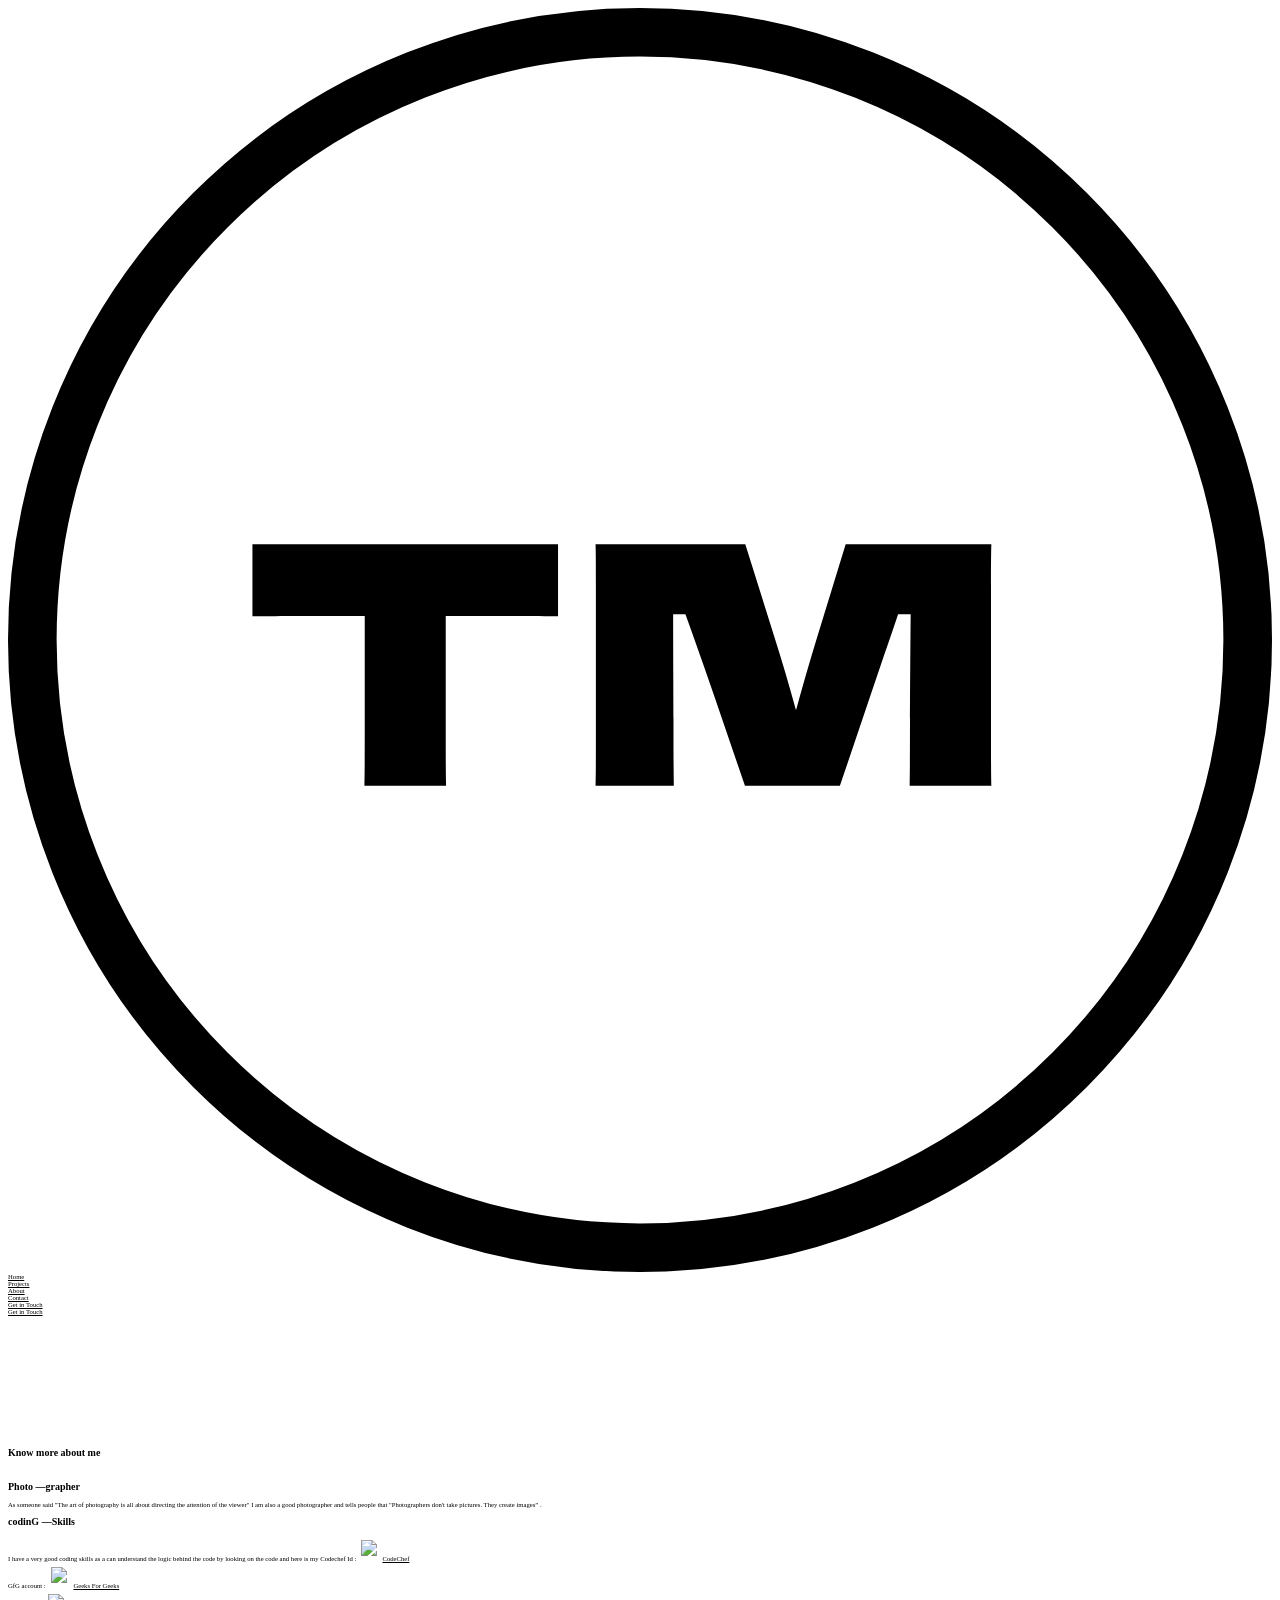
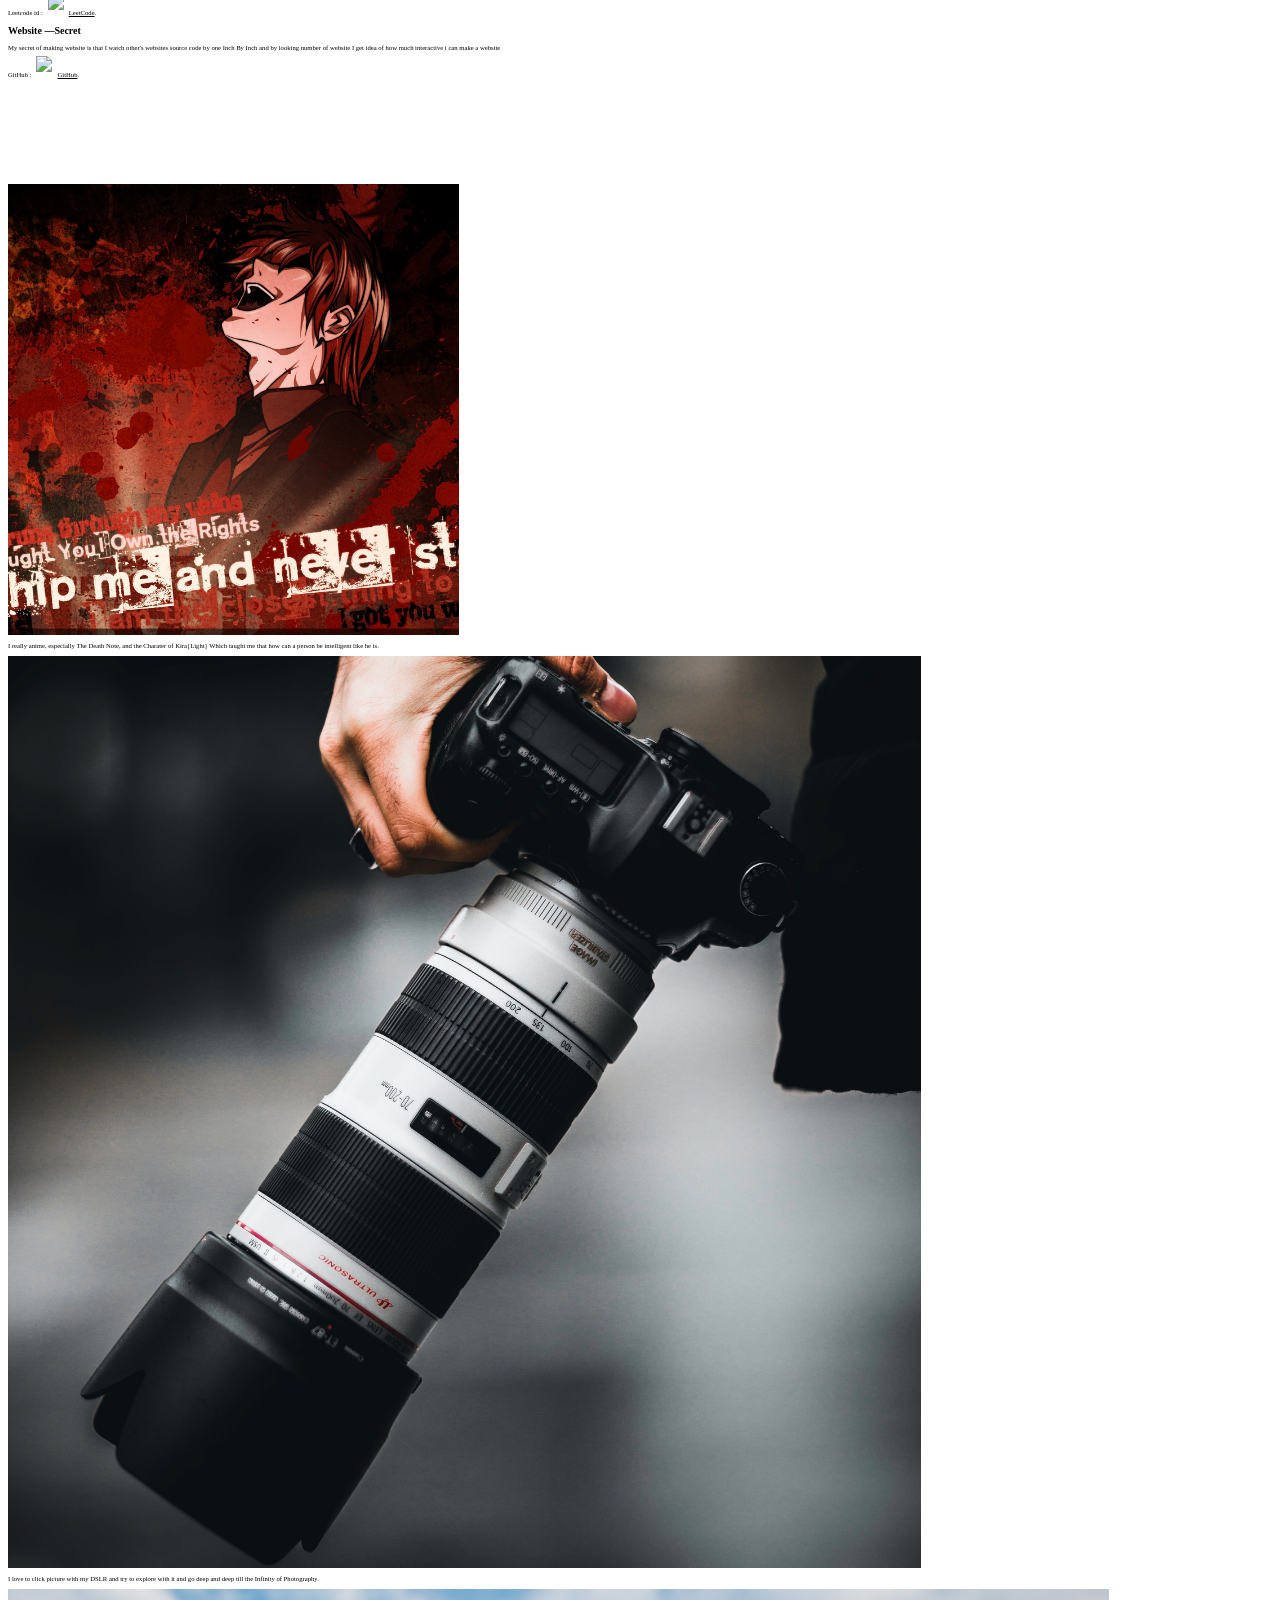
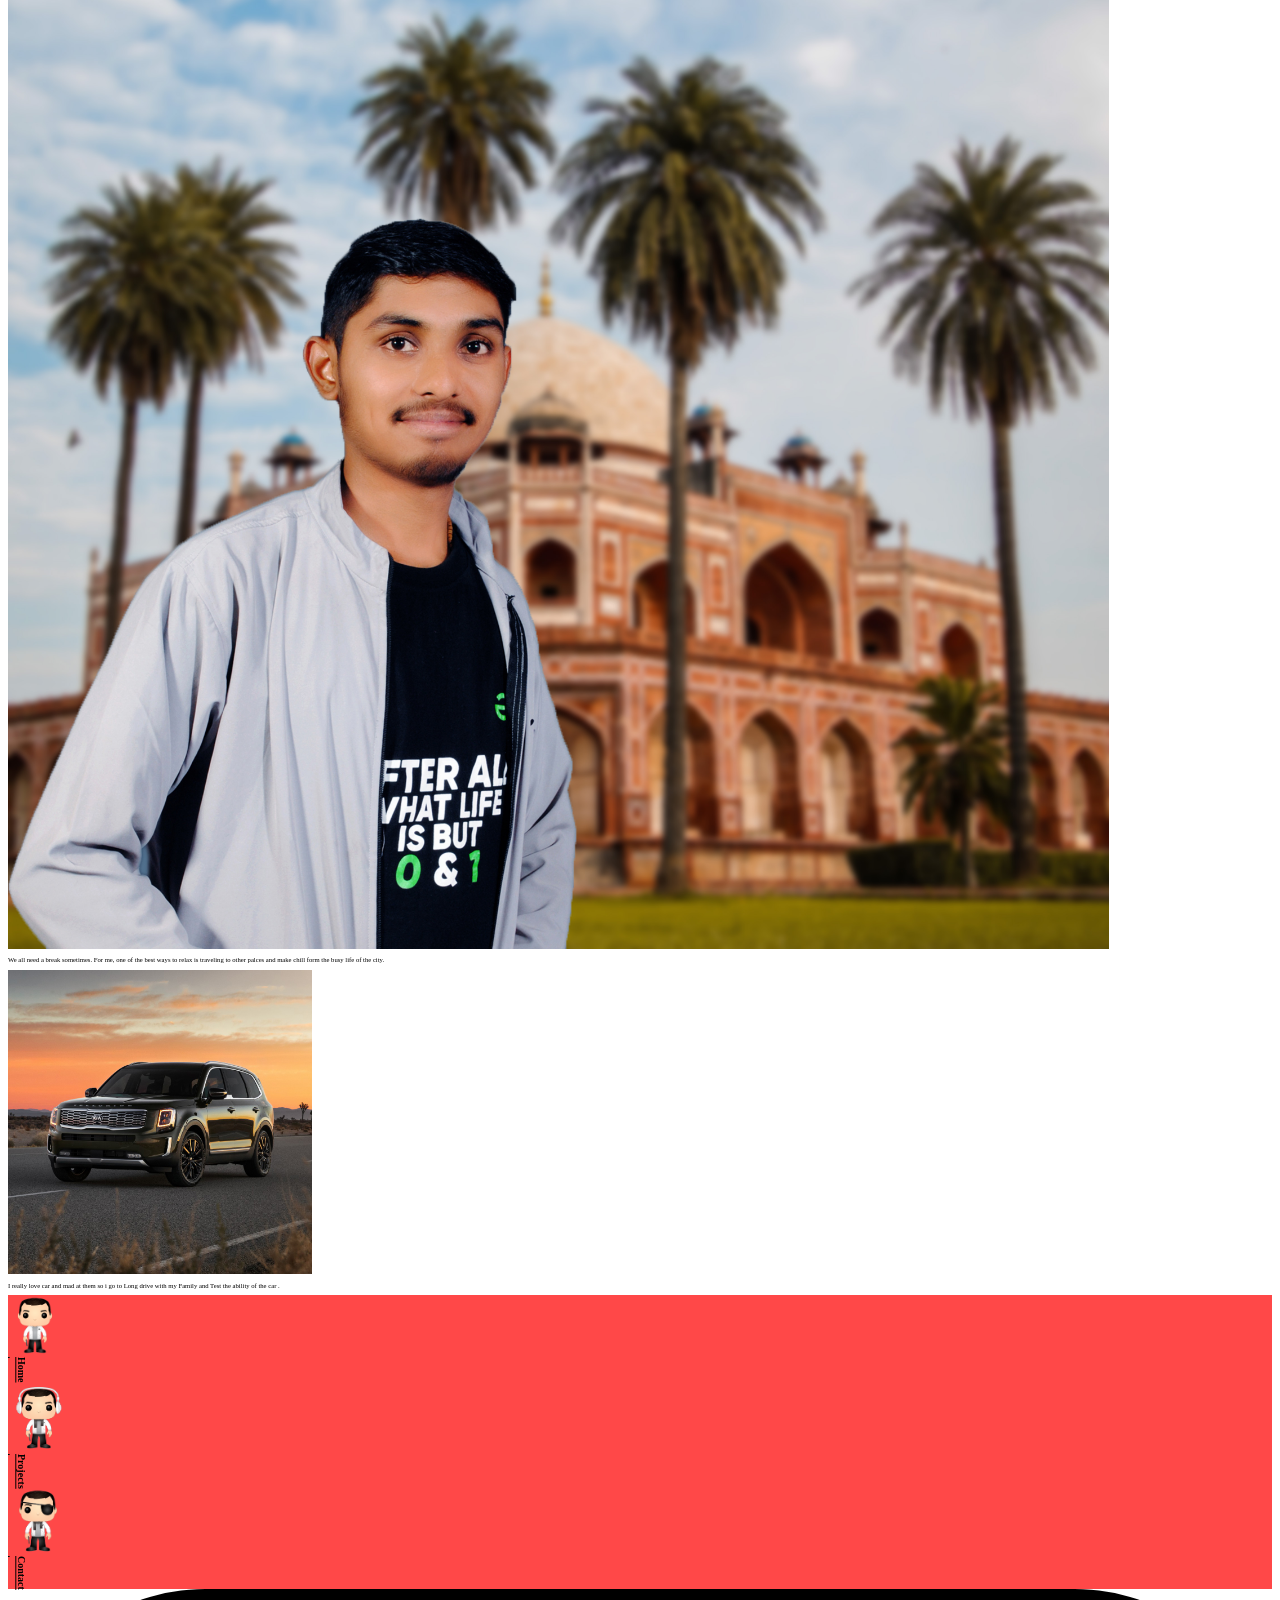
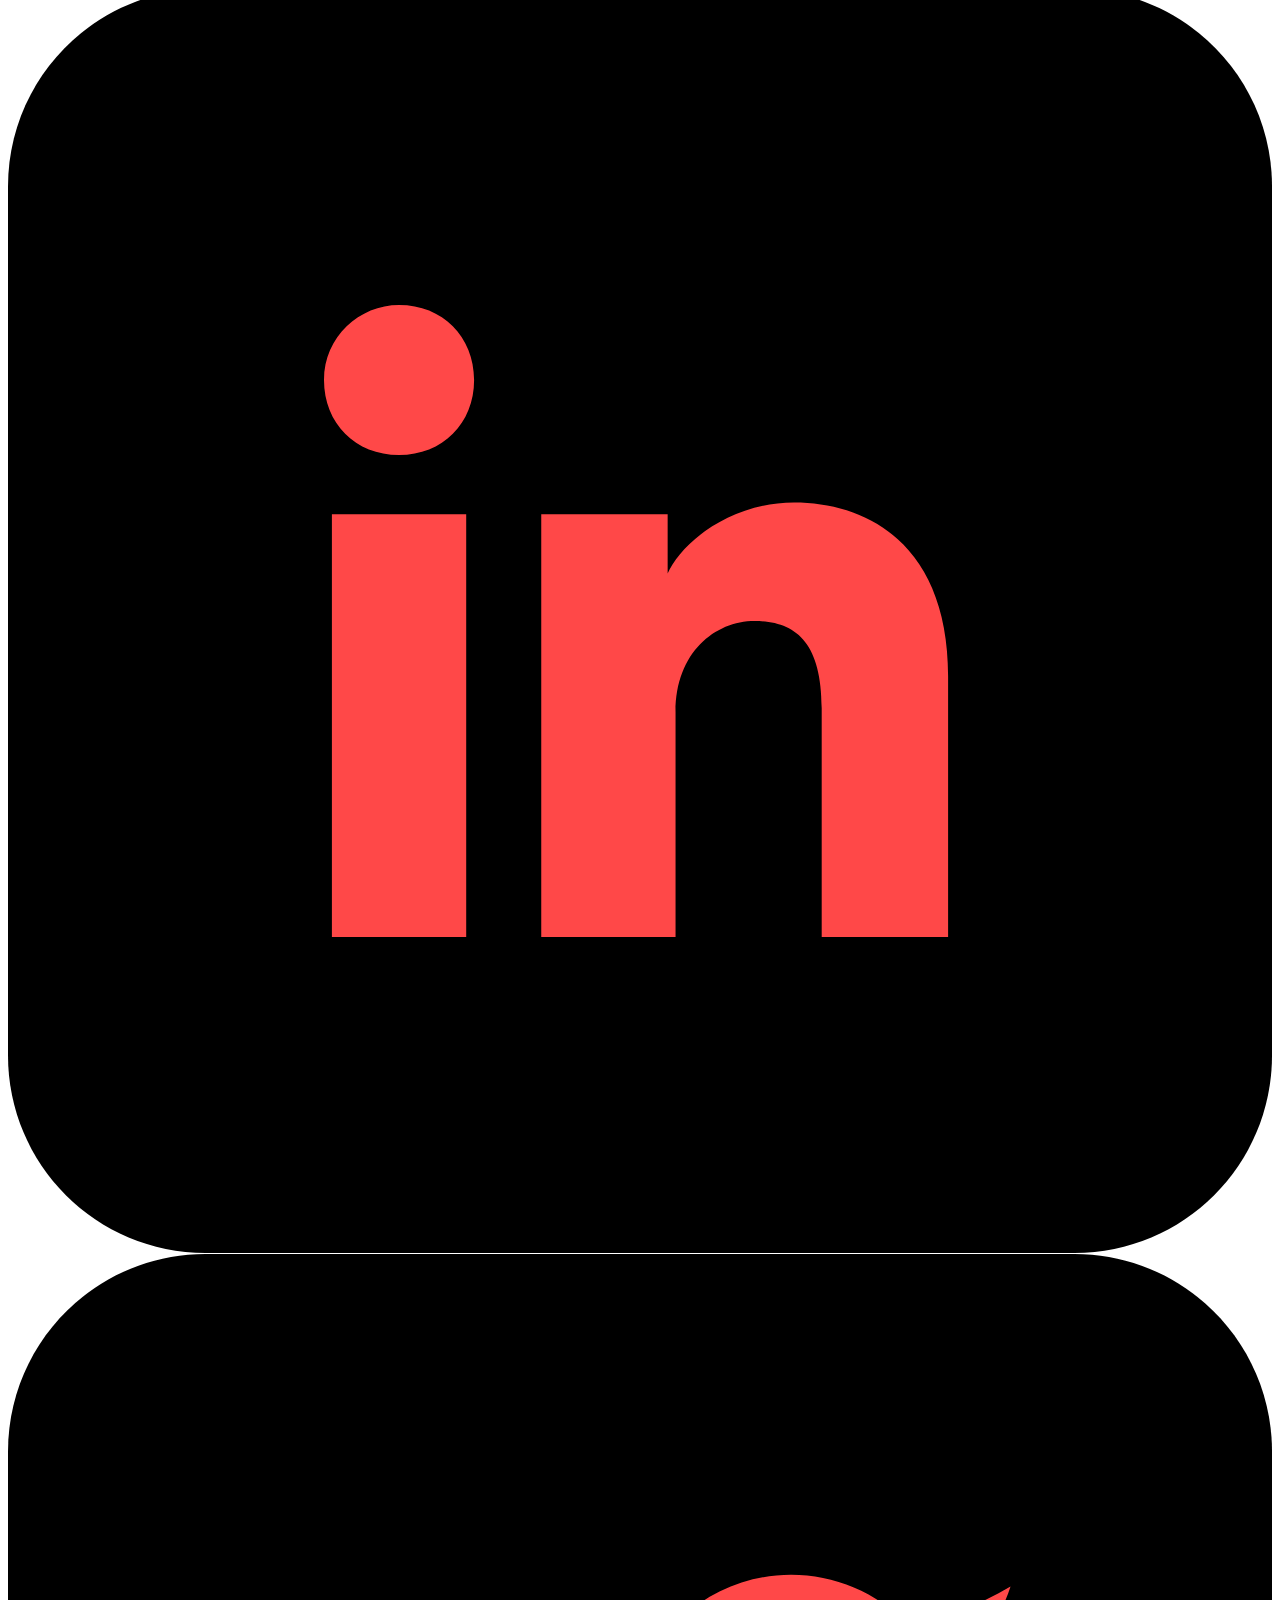
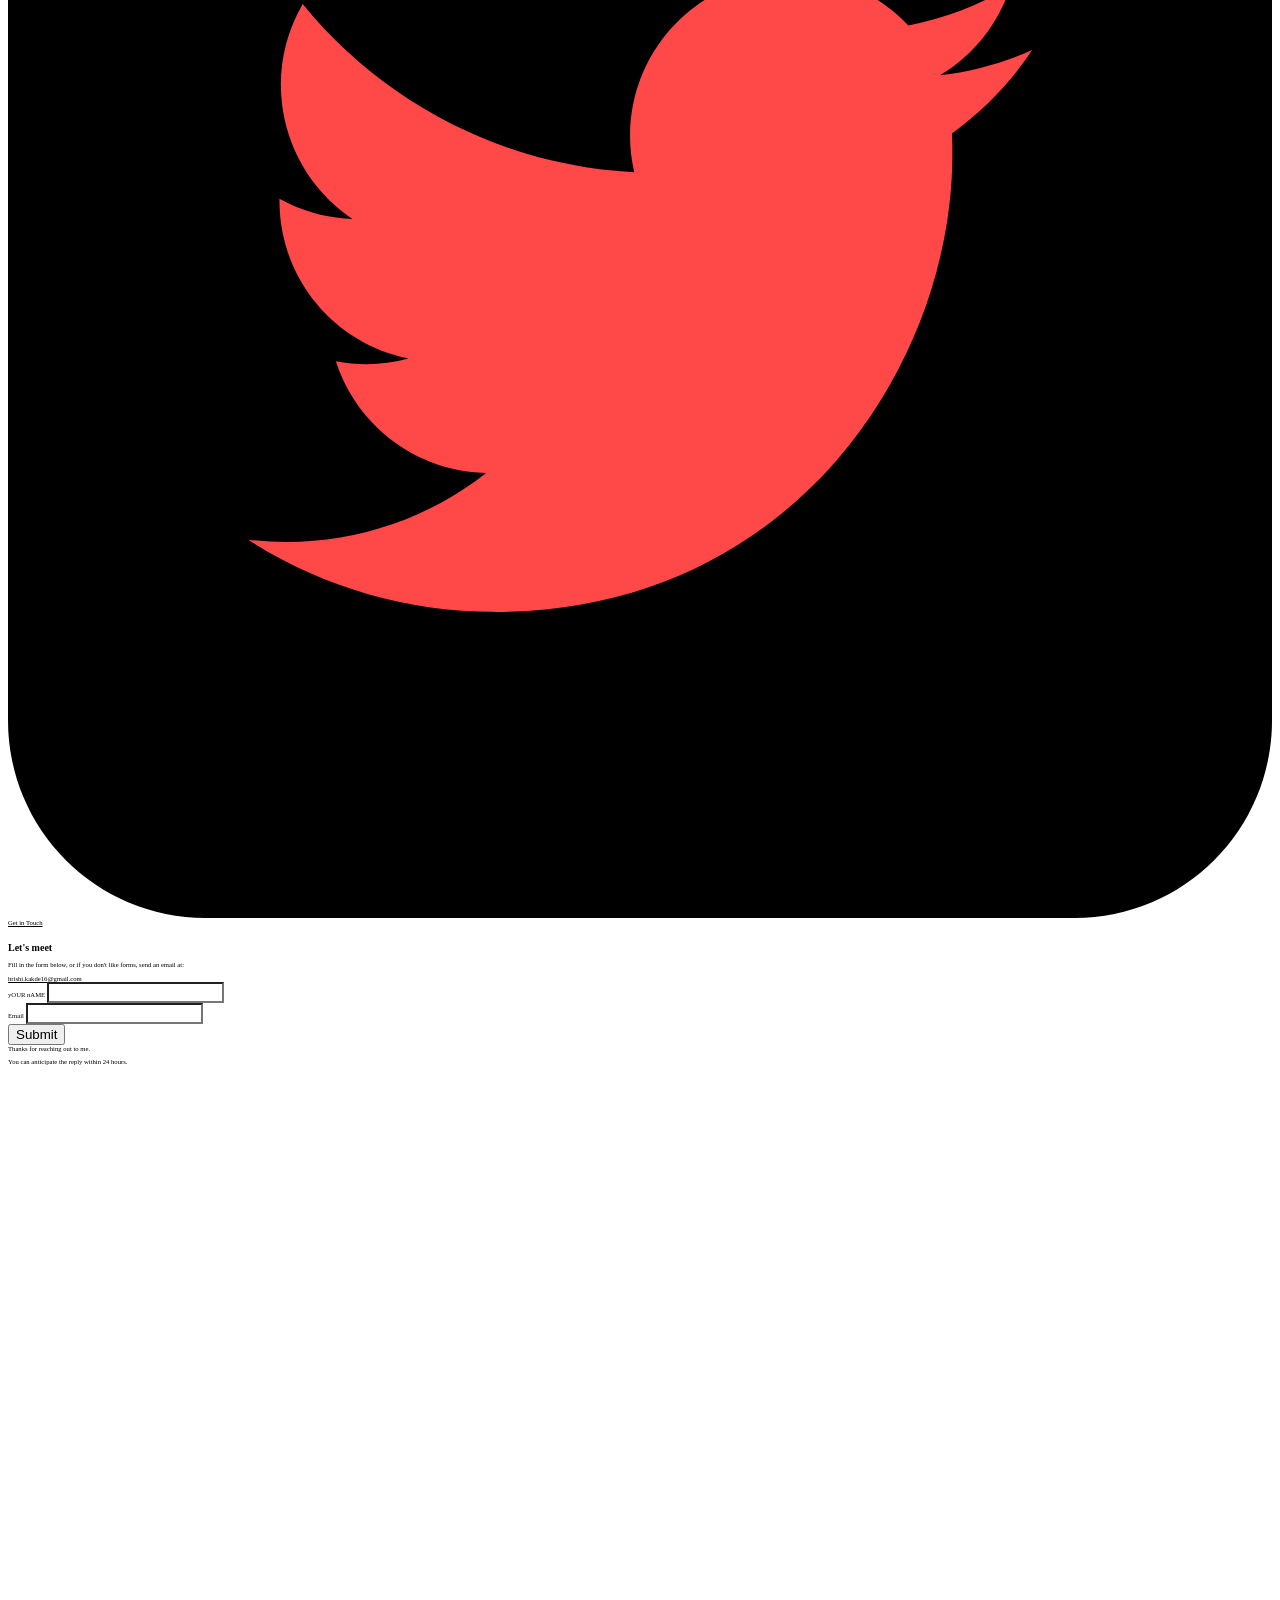
==== about.html @ ee714687 "Add files via upload" ====
<!DOCTYPE html>
<html data-wf-page="631e3ac2b54efcb147389eb3" data-wf-site="62c6f0db8f3bd1cd89369e11" lang="en">
<head>
  <meta charset="utf-8"/>
<title>My humble self | Hrishikesh Kakde
</title>
<meta content="Insight behind the scenes of my approach, mindset and the process." name="description"/>
<meta content="My humble self | Hrishikesh Kakde" property="og:title"/>
<meta content="Insight behind the scenes of my approach, mindset and the process." property="og:description"/>
<meta content="https://uploads-ssl.webflow.com/62c6f0db8f3bd1cd89369e11/636bd0cf13f5913939a2cbcb_OG.jpg" property="og:image"/>
<meta content="My humble self | Hrishikesh Kakde" property="twitter:title"/>
<meta content="Insight behind the scenes of my approach, mindset and the process." property="twitter:description"/>
<meta content="https://uploads-ssl.webflow.com/62c6f0db8f3bd1cd89369e11/636bd0cf13f5913939a2cbcb_OG.jpg" property="twitter:image"/>
<meta property="og:type" content="website"/>
<meta content="summary_large_image" name="twitter:card"/>
<meta content="width=device-width, initial-scale=1" name="viewport"/>
<link href="https://uploads-ssl.webflow.com/62c6f0db8f3bd1cd89369e11/css/mrazek-tomas-new.webflow.1dcb82617.min.css" rel="stylesheet" type="text/css"/>
<script src="https://ajax.googleapis.com/ajax/libs/webfont/1.6.26/webfont.js" type="text/javascript">
</script>
<script type="text/javascript">WebFont.load({  google: {    families: ["Open Sans:300,300italic,400,400italic,600,600italic,700,700italic,800,800italic"]  }});
</script>
<script src="https://use.typekit.net/aqk8sil.js" type="text/javascript">
</script>
<script type="text/javascript">try{Typekit.load();}catch(e){}
</script>
<!--[if lt IE 9]>
<script src="https://cdnjs.cloudflare.com/ajax/libs/html5shiv/3.7.3/html5shiv.min.js" type="text/javascript">
</script>
<![endif]-->
<script type="text/javascript">!function(o,c){var n=c.documentElement,t=" w-mod-";n.className+=t+"js",("ontouchstart"in o||o.DocumentTouch&&c instanceof DocumentTouch)&&(n.className+=t+"touch")}(window,document);
</script>
<link href="https://uploads-ssl.webflow.com/62c6f0db8f3bd1cd89369e11/636bd54dd0fed9264e2b849e_Favicon.png" rel="shortcut icon" type="image/x-icon"/>
<link href="https://uploads-ssl.webflow.com/62c6f0db8f3bd1cd89369e11/636bd56d5fe195a300cabdff_webclip.png" rel="apple-touch-icon"/>
<script async="" src="https://www.googletagmanager.com/gtag/js?id=UA-144588959-1">
</script>
<script type="text/javascript">window.dataLayer = window.dataLayer || [];function gtag(){dataLayer.push(arguments);}gtag('js', new Date());gtag('config', 'UA-144588959-1', {'anonymize_ip': false});
</script>
<!-- Google Tag Manager -->

<script>(function(w,d,s,l,i){w[l]=w[l]||[];w[l].push({'gtm.start':
                                                      new Date().getTime(),event:'gtm.js'});var f=d.getElementsByTagName(s)[0],
    j=d.createElement(s),dl=l!='dataLayer'?'&l='+l:'';j.async=true;j.src=
      'https://www.googletagmanager.com/gtm.js?id='+i+dl;f.parentNode.insertBefore(j,f);
                            })(window,document,'script','dataLayer','GTM-PXVCHPT');
                        </script>
<!-- End Google Tag Manager -->

<!-- Hotjar Tracking Code for Portfolio -->
<script>
  (function(h,o,t,j,a,r){
    h.hj=h.hj||function(){(h.hj.q=h.hj.q||[]).push(arguments)};
    h._hjSettings={hjid:3240322,hjsv:6};
    a=o.getElementsByTagName('head')[0];
    r=o.createElement('script');r.async=1;
    r.src=t+h._hjSettings.hjid+j+h._hjSettings.hjsv;
    a.appendChild(r);
  })(window,document,'https://static.hotjar.com/c/hotjar-','.js?sv=');
</script>

<style>
  .mobile-reveal_row{
    opacity: 0;
  }
  .mobile-reveal_row.active{
    display:block;
    opacity: 1;
  }
</style>

<style>
  body .transition {display: block}
  .w-editor .transition {display: none;}
  .no-scroll-transition {overflow: hidden; position: relative;}
</style>

<style>
  /************ Nice Select CSS ************/
  :root {
    /* ----------- Colors ----------- */
    --list-bg-color: #ffffff;
    --list-text-color: #000; /* Use "inherit" to take on parent text color */
    --list-text-color-hover: inherit; /* Add your hex code here for the hover text color on the list option/item */
    --current-field-text-color: inherit; /* Add hex code for selected option text color in the field itself */
    --select-field-arrow-color: #fff; /* This is the select field arrow color */
    --border-color-active: #e6e6e6; /* Active State */
    --border-color-hover: #e6e6e6; /* Select Field could be the same as your form field border color */
    --list-item-bg-color: #e6e6e6; /* Select Field Hover/Focus State */

    /* ----------- Spacing ----------- */
    --list-padding-top-bottom: 0; /* This is the top and bottom padding for the dropdown list */
    --list-max-height: auto; /* You can set this to "Auto" as well */
    --list-item-padding-left: 1.6rem; 
    --list-item-padding-right: 1.6rem;
    --list-item-min-height: 4.4rem; /* This is the height of each list item in the dropdown */
    --list-item-line-height: 4.4rem; /* This is the height of each list item in the dropdown */
    /* ^^^  Make sure both "line-height" and "min-height" are the same! ^^^  */
  }
  /************ END OF CUSTOM VALUES ************/

  select.select {
    display: block !important;
    position: absolute;
    opacity: 0;
    pointer-events: none;
  }

  .nice-select {
    line-height: 1.2;
    line-height: inherit;
    font-size: 16px !important;
    display: flex;
    align-items: center;
    font-weight: inherit;
    background-color: inherit;
    color: #FFF;
    transition: border-color 300ms cubic-bezier(.455, .03, .515, .955), color 300ms cubic-bezier(.455, .03, .515, .955);
  }


  .nice-select:hover {
    border-color:#999999;
  }


  .nice-select:active, .nice-select.open, .nice-select:focus {
    border-color: #999999;
  }


  .nice-select:after {
    content: '';
    background-image: url("https://uploads-ssl.webflow.com/62c6f0db8f3bd1cd89369e11/6371217ab73c8d25eb786111_arrow-select.svg");
    background-size: cover;
    display: block;
    height: 1.6rem;
    width: 1.6rem;
    pointer-events: none;
    position: absolute;
    right: 1em;
    -webkit-transform-origin: 50% 50%;
    -ms-transform-origin: 50% 50%;
    transform-origin: 50% 50%;
    -webkit-transition: all 0.15s ease-in-out;
    transition: all 0.15s ease-in-out;
  }


  .nice-select.open:after {
    -webkit-transform: rotate(-180deg);
    -ms-transform: rotate(-180deg);
    transform: rotate(-180deg); 
  }


  .nice-select.open .list {
    opacity: 1;
    pointer-events: auto;
    -webkit-transform: scale(1) translateY(0);
    -ms-transform: scale(1) translateY(0);
    transform: scale(1) translateY(0); 
  }


  .nice-select.disabled {
    border-color: #ededed;
    color: #999;
    pointer-events: none; 
  }


  .nice-select.disabled:after {
    border-color: #cccccc; 
  }


  .nice-select.wide {
    width: 100%; 
  }


  .nice-select.wide .list {
    left: 0 !important;
    right: 0 !important; 
  }


  .nice-select.right {
    float: right; 
  }


  .nice-select.right .list {
    left: auto;
    right: 0; 
  }


  .nice-select.small {
    font-size: 18px;
    height: 4.8rem;
    line-height: 34px; 
  }


  .nice-select.small:after {
    height: 4px;
    width: 4px; 
  }


  .nice-select.small .option {
    line-height: 34px;
    min-height: 34px; 
  }


  .nice-select .list {
    background-color: var(--list-bg-color);
    color: var(--list-text-color);
    border-radius: 5px;
    box-shadow: 0 7px 20px 0px rgba(68, 68, 68, 0.11);
    border-color: 3px solid #ededed;
    box-sizing: border-box;
    margin-top: 4px;
    opacity: 0;
    overflow: hidden;
    padding: var(--list-padding-top-bottom) 0px;
    pointer-events: none;
    position: absolute;
    top: 100%;
    left: 0;
    overflow-y: scroll;
    overflow-x: hidden;
    max-height: var(--list-max-height);
    -webkit-transform-origin: 50% 0;
    -ms-transform-origin: 50% 0;
    transform-origin: 50% 0;
    -webkit-transform: scale(0.75) translateY(-21px);
    -ms-transform: scale(0.75) translateY(-21px);
    transform: scale(0.75) translateY(-21px);
    -webkit-transition: all 0.2s cubic-bezier(0.5, 0, 0, 1.25), opacity 0.15s ease-out;
    transition: all 0.2s cubic-bezier(0.5, 0, 0, 1.25), opacity 0.15s ease-out;
    z-index: 9; 
    width:100%;
  }


  .nice-select .list:hover .option:not(:hover) {
    background-color: transparent !important; 
  }


  .nice-select .option {
    cursor: pointer;
    font-weight: 400;
    line-height: var(--list-item-line-height);
    letter-spacing: 0.1em;
    list-style: none;
    font-size: 1.4rem;
    background-image:none;
    min-height: var(--list-item-min-height);
    outline: none;
    padding-left: var(--list-item-padding-left);
    padding-right: var(--list-item-padding-right);
    text-align: left;
    -webkit-transition: all 0.2s;
    transition: all 0.2s;
  }

  .nice-select .option:first-child {
    display: none;
  }

  .nice-select .option:last-child {
    margin-bottom: 0;
  }

  span.current {
    color: var(--current-field-text-color);
  }

  .nice-select .option:hover, .nice-select .option.focus, .nice-select .option.selected.focus {
    background-color: var(--list-item-bg-color);
    color:#000000;
  }

  .nice-select .option:hover {
    color: var(--list-text-color-hover);
  }

  .nice-select .option.disabled {
    background-color: transparent;
    color: #999;
    cursor: default; 
  }

  .no-csspointerevents .nice-select .list {
    display: none; 
  }

  .no-csspointerevents .nice-select.open .list {
    display: block; 
  }

  @media screen and (max-width: 991px) and (min-width: 768px) {
    .nice-select {
      font-size: 2rem;
    }
  }

  @media screen and (max-width: 767px) {
    .nice-select {
      font-size: 1.8rem;
      height: 4.8rem;
    }
  }  
</style></head><body data-w-id="6272da63a5a2b7d5fb6cedb4" class="red"><div class="embed w-embed"><style>

  body.color-white{
    color: #e7e7e7 !important;
  }

  /* Base */
  html{
    font-size: 0.521vw;
  }
  @media only screen and (min-width: 1680px){
    html{
      font-size: 9px;
    }
  }
  @media only screen and (min-width: 992px){
    body{
      background-size: 20rem;
      background-repeat: repeat;
      background-image: url("https://uploads-ssl.webflow.com/62c6f0db8f3bd1cd89369e11/63692dc4d63c3c7a0e928e04_pattern-new.png");
      background-blend-mode: overlay;
    }
    body.red{
      background-blend-mode: normal;
    }
  }
  @media only screen and (max-width: 991px){
    html{
      font-size: 1.5vw;
    }
    body{
      background-repeat: no-repeat;
    }
  }
  @media only screen and (max-width: 767px){
    html{
      font-size: 2vw;
    }
  }
  @media only screen and (max-width: 490px){
    html{
      font-size: 2.667vw;
    }
  }

  /* Font Smoothing */
  body {
    -moz-osx-font-smoothing: grayscale;
    -webkit-font-smoothing: antialiased;
  }

  strong{
    font-weight: 900;
  }

  /* Links */
  /* Color Inherit */
  a,
  .w-nav-link,
  .w-dropdown-btn, 
  .w-dropdown-toggle, 
  .w-dropdown-link,
  .w-nav-brand,
  .w-tab-link,
  .project_link-label{
    color:inherit;
  }

  /* Background Color Inherit */
  .features_icon-line,
  .text-link_line,
  .footer_card-label-dash,
  .about_item-arrow-line{
    background-color: currentColor;
  }


  @media only screen and (min-width: 992px){
    a:hover .link-image{
      transform:scale(1.05);
    }
    a:hover .text-link_line{
      transform:scale3d(1, 1, 1);
    }
    a:hover .card-link_icon {
      transform: translate(0.4rem, -0.4rem);
    }
  }

  /* Nav */
  .navbar_btn:hover{
    background-color: black !important;
  }
  .nav-link_line{
    opacity:0;
  }
  .nav-link:hover .nav-link_line,
  .nav-link.w--current .nav-link_line{
    color: #FFFFFF !important;
    opacity: 1;
  }
  .nav_ham-line{
    background-color: currentColor;
  }
  .nav-link_line.hidden{
    opacity:0 !important;
  }
  .nav-link:hover{
    color: #FF4848 !important;
  }
  .nav-link:hover .nav-link_line{
    background: linear-gradient(270.05deg, rgba(255, 72, 72, 0) 0.04%, #FF4848 47.65%, rgba(255, 72, 72, 0) 101.62%);
  }
  .nav-link:active .nav-link_line{
    width: 300vw;
  }

  /* Buttons */
  .tm_dot-box{
    pointer-events:none;
  }
  .tm_dot-box.solid .tm_dot{
    background-color: currentColor;
  }
  .tm_dot-box.stroke .tm_dot{
    border: 2px solid currentColor;
    opacity: 1;
    width: 100%;
    height: 100%;
  }
  /* Projects Link */
  .project_link:hover{
    color:#FF4848;
  }

  /* --- Inputs --- */
  .input {
    -webkit-appearance: none;
  }

  input:-webkit-autofill,
  input:-webkit-autofill:hover,
  input:-webkit-autofill:focus,
  input:-webkit-autofill:active{
  }

  input:-webkit-autofill:hover,
  input:-webkit-autofill:focus,
  input:-webkit-autofill:active{
  }

  /* Footer */
  .footer_card:hover .footer_card-avatar{
    transform: translateX(5rem) !important;
  }

  @media only screen and (min-width: 992px){
    .footer_card-label-text{
      writing-mode: vertical-rl;
    }
  }

  /* Red Version */
  .red .nav-link:hover {
    color: white !important;
  }
  .red .nav-link:hover .nav-link_line,
  .red .nav-link.w--current .nav-link_line{
    background: linear-gradient(270.05deg, rgba(0, 0, 0, 0) 0.04%, #000000 47.65%, rgba(0, 0, 0, 0) 101.62%);
  }
  .red .footer_card,
  .red .footer_card-content{
    background-color: #FF4848;
  }
  .red .footer_card-bg_2{
    opacity: 0.35;
  }
  .red .social-logo{
    fill: #FF4848;
  }
  .red .social-link:hover{
    color: #000 !important;
  }


  /* --- Rich text --- */
  .w-richtext>:first-child {
    margin-top: 0;
  }

  .w-richtext>:last-child, 
  .w-richtext ol li:last-child, 
  .w-richtext ul li:last-child {
    margin-bottom: 0;
  }

  .w-richtext ul li::marker,
  .w-richtext ol li::marker{
    font-size: 1em;
  }

  /* Reveal */
  .hero-content_back-button:hover .hero-content_back-button_arrow-box{
    transform: translateX(-100%);
  }
  @media only screen and (max-width:991px){
    .mobile-reveal .hero-content_reveal-back{
      display: block;
    }
    .mobile-reveal .h5{
      display:none;
    }
    .mobile-reveal .features_h{
      transition-delay: 350ms;
      opacity: 0;
      transform: translate3d(0px, 4rem, 0px);
    }
    .mobile-reveal .mobile-reveal_row.active .features_h{
      opacity: 1;
      transform: translate3d(0px, 0rem, 0px);
    }
    .mobile-reveal .hero-content_reveal{
      display: flex;
    }
  }

  /* Footer */
  .social-link:hover .social-link_embed{
    color: #ff4848 !important;
  }

  /* --- No actions ---  */
  .no-actions{
    pointer-events:none;
    user-select:none;
  }


  /* --- No ScrollBar --- */
  .no-scrollbar::-webkit-scrollbar{ 
    display: none; 
  }

  /* --- Inherit --- */
  .inherit{
    color:inherit;
  }
  .hri{
    color: black;
  }
  .hri:hover {
     background-color: white;
  }
  .img_of_chef{
    border-radius: 4px;
    padding: 5px;
    width: 50px;
  }


</style>
</div>
<div class="embed w-embed w-iframe">
  <!-- Google Tag Manager (noscript) -->

<noscript>
  <iframe src="https://www.googletagmanager.com/ns.html?id=GTM-PXVCHPT"
height="0" width="0" style="display:none;visibility:hidden">
</iframe>
</noscript>

<!-- End Google Tag Manager (noscript) -->
</div>
<div class="transition">
  <div data-w-id="dcbf6b67-d1cd-caa0-f8cb-c77fe5d07b5d" class="transition-trigger">
</div>
<div class="transition-box">
  <div class="transition-line _1">
</div>
<div class="transition-line _2">
</div>
<div class="transition-line _3">
</div>
</div>
</div>
<div class="nav">
  <a href="index.html" class="nav_brand w-inline-block">
  <div class="w-embed">
  <svg width="100%" height="100%" viewBox="0 0 52 52" fill="none" xmlns="http://www.w3.org/2000/svg">

<rect x="1" y="1" width="50" height="50" rx="25" stroke="currentColor" stroke-width="2"/>

<path d="M14.676 29.76C14.676 30.698 14.676 31.384 14.662 32H18.022C18.008 31.37 18.008 30.684 18.008 29.76V25.014H20.22C20.78 25.014 21.788 25.014 22.628 25.028V22.06H10.056V25.028C10.896 25.014 13.164 25.014 13.724 25.014H14.676V29.76ZM24.1715 32H27.3915C27.3775 30.88 27.3775 30.25 27.3775 29.27C27.3775 28.346 27.3635 26.414 27.3635 24.944H27.8675C28.2315 25.952 28.6515 27.128 29.0435 28.276L30.3175 32H34.2235L35.4555 28.36C35.8475 27.198 36.2675 25.98 36.6175 24.944H37.1355C37.1215 26.568 37.1075 28.612 37.1075 29.27C37.1075 30.39 37.1075 30.894 37.0935 32H40.4535C40.4395 31.384 40.4395 30.754 40.4395 29.872V23.81C40.4395 23.11 40.4395 22.578 40.4535 22.06H34.4615L33.2715 25.938C32.9775 26.89 32.6835 27.926 32.4175 28.892C32.1515 27.912 31.8435 26.862 31.5355 25.896L30.3315 22.06H24.1715C24.1855 22.564 24.1855 23.082 24.1855 23.768V29.844C24.1855 30.754 24.1855 31.384 24.1715 32Z" fill="currentColor"/>

</svg>
</div>
</a>
<div class="nav_menu">
  <div class="nav_links">
  <a href="index.html" class="nav-link w-inline-block">
  <div class="nav-link_label">Home
</div>
<div class="nav-link_line">
</div>
</a>
<a href="project.html" class="nav-link w-inline-block">
  <div class="nav-link_label">Projects
</div>
<div class="nav-link_line">
</div>
</a>
<a href="about.html" aria-current="page" class="nav-link w-inline-block w--current">
  <div class="nav-link_label">About
</div>
<div class="nav-link_line">
</div>
</a>
<a href="contact.html" class="nav-link w-inline-block">
  <div class="nav-link_label">Contact
</div>
<div class="nav-link_line">
</div>
</a>
</div>
<div class="responsive-socals">
  <a data-w-id="86d92fa4-16fd-308b-ef2e-c2a30a2dcb49" href="#" class="button menu-open w-button">Get in Touch
</a>
</div>
</div>
<div class="nav_social">
  <a data-w-id="428c2ed3-d171-1802-287c-84b2ea573400" href="#" class="button navbar_btn w-button">Get in Touch
</a>
<div class="nav_ham">
  <div data-w-id="4170c2c4-9fb8-02b8-144d-f5033f5c60df" class="nav_ham-box">
  <div class="nav_ham-line _1">
</div>
<div class="nav_ham-line _2">
</div>
<div class="nav_ham-line _3">
</div>
</div>
</div>
</div>
<div class="nav_transition">
  <div class="nav_transition-line _1">
</div>
<div class="nav_transition-line _2">
</div>
<div class="nav_transition-line _3">
</div>
</div>
</div>
<div class="embed w-embed">
  <style>
  .about_item-wrap h2 br{
    display:none;
  }
  .about_item-wrap h2{
    word-break: break-all;
  }

</style>
</div>
<section data-w-id="c0306510-0a63-007b-db14-3129e20a4a87" class="section about-hero">
  <div data-w-id="6a809cc7-ffc8-ad7d-4aea-8a541845a802" class="about_wrap">
  <div class="container about-hero">
  <div class="about_hero">
  <div class="about_hero-visual">
  <img src="hsk2.png" loading="eager" style="-webkit-transform:translate3d(null, 10rem, 0) scale3d(1, 1, 1) rotateX(0) rotateY(0) rotateZ(0) skew(0, 0);-moz-transform:translate3d(null, 10rem, 0) scale3d(1, 1, 1) rotateX(0) rotateY(0) rotateZ(0) skew(0, 0);-ms-transform:translate3d(null, 10rem, 0) scale3d(1, 1, 1) rotateX(0) rotateY(0) rotateZ(0) skew(0, 0);transform:translate3d(null, 10rem, 0) scale3d(1, 1, 1) rotateX(0) rotateY(0) rotateZ(0) skew(0, 0);opacity:0" data-w-id="bdef0419-e265-31c5-409b-633271aaf84a" sizes="(max-width: 479px) 100vw, (max-width: 767px) 90vw, (max-width: 991px) 86vw, 29vw" srcset="hsk2.png 500w, hsk2.png 800w, hsk2.png 1000w" alt="" class="about_hero-avatar"/>
</div>
<div class="about_hero-content">
  <h1 class="h2 about_hero-h">
  <span class="about_h-span_1">Know more 
</span>
<span class="about_h-span_2">about me
</span>
</h1>
<p data-w-id="225afac0-9fab-d2c2-eddd-bb22d3cfc9cb" style="opacity:0">Know about me, here’s a peek behind the scenes at my approach, mindset and process.
</p>
</div>
</div>
</div>
</div>
</section>
<section data-w-id="2bac2535-26e1-bec5-ecb2-1e4acea72cfa" class="section about_item">
  <div class="container">
  <div class="about_item-wrap">
  <h2 class="h1 about_item-h _1">Photo
  <span class="about_h-span_1">—grapher
</span>
</h2>
<div class="about_item-content">
  <div class="about_item-arrow">
  <div class="about_item-arrow-line horizontal">
</div>
<div class="about_item-arrow-line vertical _1">
</div>
<div class="about_item-arrow-line vertical _2">
</div>
</div>
<p class="about_item-p">As someone said "The art of photography is all about directing the attention of the viewer" I am also a good photographer and tells people that "Photographers don't take pictures. They create images” .
</p>
</div>
</div>
</div>
</section>
<section class="section about_item">
  <div class="container">
  <div class="about_item-wrap">
  <h2 class="h1 about_item-h _2">codinG
  <span>—Skills
</span>
<br/>
</h2>
<div class="about_item-content _2">
  <div class="about_item-arrow">
  <div class="about_item-arrow-line horizontal">
</div>
<div class="about_item-arrow-line vertical _1">
</div>
<div class="about_item-arrow-line vertical _2">
</div>
</div>
<p class="about_item-p">I have a very good coding skills as a can understand the logic behind the code by looking on the code and here is my Codechef Id :<img src="https://static-00.iconduck.com/assets.00/codechef-icon-380x512-r1v87w22.png" class="img_of_chef"><a href="https://www.codechef.com/users/h16_rishi" class="hri">CodeChef</a>  <br> GfG account :<img src="https://upload.wikimedia.org/wikipedia/commons/thumb/4/43/GeeksforGeeks.svg/2560px-GeeksforGeeks.svg.png" class="img_of_chef"> <a href="https://auth.geeksforgeeks.org/user/hrishikakde16" class="hri">Geeks For Geeks</a> <br> Leetcode id :<img src="https://cdn.iconscout.com/icon/free/png-256/leetcode-3521542-2944960.png" class="img_of_chef"><a href="https://leetcode.com/Hrishi16/" class="hri">LeetCode</a>.
</p>
</div>
</div>
</div>
</section>
<section class="section about_item">
  <div class="container right">
  <div class="about_item-wrap _3">
  <h2 class="h1 about_item-h _3">Website
  <span class="about_h-span_2">—Secret
</span>
</h2>
<div class="about_item-content _2">
  <div class="about_item-arrow">
  <div class="about_item-arrow-line horizontal">
</div>
<div class="about_item-arrow-line vertical _1">
</div>
<div class="about_item-arrow-line vertical _2">
</div>
</div>
<p class="about_item-p">My secret of making website is that I watch other's websites source code by one Inch By Inch and by looking number of website I get idea of how much interactive i can make a website <br> GitHub :<img src="https://upload.wikimedia.org/wikipedia/commons/9/91/Octicons-mark-github.svg" class="img_of_chef"><a href="https://github.com/Hrishiycce" class="hri">GitHub</a>.
</p>
</div>
</div>
</div>
</section>
<section class="section">
  <div class="container left">
  <div data-w-id="0da5a1d8-3129-8635-370c-721719db3c56" class="about_person-wrap">
  <div class="about_person-header">
  <div class="about_person-head-box">
  <img src="https://uploads-ssl.webflow.com/62c6f0db8f3bd1cd89369e11/63680d01c4f0de97d3814d15_face-about.webp" loading="lazy" style="-webkit-transform:translate3d(0, 8rem, 0) scale3d(1, 1, 1) rotateX(0) rotateY(0) rotateZ(0) skew(0, 0);-moz-transform:translate3d(0, 8rem, 0) scale3d(1, 1, 1) rotateX(0) rotateY(0) rotateZ(0) skew(0, 0);-ms-transform:translate3d(0, 8rem, 0) scale3d(1, 1, 1) rotateX(0) rotateY(0) rotateZ(0) skew(0, 0);transform:translate3d(0, 8rem, 0) scale3d(1, 1, 1) rotateX(0) rotateY(0) rotateZ(0) skew(0, 0);opacity:0" srcset="hsk4.png 500w, hsk4.png 800w, hsk4.png 800w" sizes="(max-width: 479px) 32vw, (max-width: 767px) 19vw, (max-width: 991px) 40vw, 23vw" alt="" class="about_person-head"/>
<img src="https://uploads-ssl.webflow.com/62c6f0db8f3bd1cd89369e11/631e417ca6a75c60b6e798c2_funko-head_shadow.webp" loading="lazy" style="-webkit-transform:translate3d(0, 0, 0) scale3d(0.5, 0.5, 1) rotateX(0) rotateY(0) rotateZ(0) skew(0, 0);-moz-transform:translate3d(0, 0, 0) scale3d(0.5, 0.5, 1) rotateX(0) rotateY(0) rotateZ(0) skew(0, 0);-ms-transform:translate3d(0, 0, 0) scale3d(0.5, 0.5, 1) rotateX(0) rotateY(0) rotateZ(0) skew(0, 0);transform:translate3d(0, 0, 0) scale3d(0.5, 0.5, 1) rotateX(0) rotateY(0) rotateZ(0) skew(0, 0)" srcset="https://uploads-ssl.webflow.com/62c6f0db8f3bd1cd89369e11/631e417ca6a75c60b6e798c2_funko-head_shadow-p-500.webp 500w, https://uploads-ssl.webflow.com/62c6f0db8f3bd1cd89369e11/631e417ca6a75c60b6e798c2_funko-head_shadow-p-800.webp 800w, https://uploads-ssl.webflow.com/62c6f0db8f3bd1cd89369e11/631e417ca6a75c60b6e798c2_funko-head_shadow.webp 872w" sizes="(max-width: 767px) 100vw, (max-width: 991px) 40vw, 23vw" alt="" class="about_person-head_shadow"/>
</div>
<div class="about_person-content">
  <h2 data-w-id="deef1885-826d-5143-f25e-35e02acfbec8" style="-webkit-transform:translate3d(-8rem, 0, 0) scale3d(1, 1, 1) rotateX(0) rotateY(0) rotateZ(0) skew(0, 0);-moz-transform:translate3d(-8rem, 0, 0) scale3d(1, 1, 1) rotateX(0) rotateY(0) rotateZ(0) skew(0, 0);-ms-transform:translate3d(-8rem, 0, 0) scale3d(1, 1, 1) rotateX(0) rotateY(0) rotateZ(0) skew(0, 0);transform:translate3d(-8rem, 0, 0) scale3d(1, 1, 1) rotateX(0) rotateY(0) rotateZ(0) skew(0, 0);opacity:0">What inspires me
</h2>
<p data-w-id="e959a994-36f8-8d22-97ed-4cac27da104e" style="-webkit-transform:translate3d(-8rem, 0, 0) scale3d(1, 1, 1) rotateX(0) rotateY(0) rotateZ(0) skew(0, 0);-moz-transform:translate3d(-8rem, 0, 0) scale3d(1, 1, 1) rotateX(0) rotateY(0) rotateZ(0) skew(0, 0);-ms-transform:translate3d(-8rem, 0, 0) scale3d(1, 1, 1) rotateX(0) rotateY(0) rotateZ(0) skew(0, 0);transform:translate3d(-8rem, 0, 0) scale3d(1, 1, 1) rotateX(0) rotateY(0) rotateZ(0) skew(0, 0);opacity:0">If you’d like to know more about me, here are a few of the things I enjoy most when I’m not doing this stuff.
</p>
</div>
</div>
<div data-w-id="156bbe4c-18ea-c083-9414-ac3b7942a7b1" class="about_hobby">
  <div class="about_hobby-grid">
  <div class="about_hobby-col">
  <div class="about_hobby-item">
  <div class="about_hobby-visual">
  <img src="anime.jpg" loading="lazy" alt="" sizes="(max-width: 479px) 78vw, (max-width: 767px) 72vw, (max-width: 991px) 54vw, 22vw" srcset="anime.jpg 500w, anime.jpg 800w, anime.jpg 1000w" class="about_hobby-img"/>
</div>
<div class="bout_hobby-content">
  <p>I really anime, especially The Death Note, and the Charater of Kira{Light} Which taught me that how can a person be intelligent like he is.
</p>
</div>
</div>
</div>
<div class="about_hobby-col">
  <div class="about_hobby-item">
  <div class="about_hobby-visual">
  <img src="cammera.jpg" loading="lazy" alt="" sizes="(max-width: 479px) 78vw, (max-width: 767px) 72vw, (max-width: 991px) 54vw, 22vw" srcset="cammera.jpg 500w, cammera.jpg 800w, cammera.jpg 1000w" class="about_hobby-img"/>
</div>
<div class="bout_hobby-content">
  <p>I love to click picture with my DSLR and try to explore with it and go deep and deep till the Infinity of Photography.
</p>
</div>
</div>
</div>
<div class="about_hobby-col">
  <div class="about_hobby-item">
  <div class="about_hobby-visual">
  <img src="agf.jpg" loading="lazy" alt="" sizes="(max-width: 479px) 78vw, (max-width: 767px) 72vw, (max-width: 991px) 54vw, 22vw" srcset="agf.jpg 500w, agf.jpg 800w, agf.jpg 1000w" class="about_hobby-img"/>
</div>
<div class="bout_hobby-content">
  <p>We all need a break sometimes. For me, one of the best ways to relax is traveling to other palces and make chill form the busy life of the city.
</p>
</div>
</div>
</div>
<div class="about_hobby-col">
  <div class="about_hobby-item">
  <div class="about_hobby-visual">
  <img src="car.jpg" loading="lazy" alt="" sizes="(max-width: 479px) 78vw, (max-width: 767px) 72vw, (max-width: 991px) 54vw, 22vw" srcset="car.jpg 500w, car.jpg 800w, car.jpg 1000w" class="about_hobby-img"/>
</div>
<div class="bout_hobby-content">
  <p>I really love car and mad at them so i go to Long drive with my Family and Test the ability of the car .
</p>
</div>
</div>
</div>
</div>
</div>
</div>
</div>
</section>
<footer data-w-id="5f757186-b6f5-0e1a-1f1b-07f83541cf00" class="section footer">
  <div class="container">
  <div class="footer_wrap">
  <div class="footer_list">
  <div class="footer-card_box _1">
  <a href="index.html" class="footer_card w-inline-block">
  <div class="footer_card-bg_1">
</div>
<div class="footer_card-content">
  <img src="https://uploads-ssl.webflow.com/62c6f0db8f3bd1cd89369e11/631c8a8794d7ef6d980cfa22_card-bg.webp" loading="lazy" srcset="https://uploads-ssl.webflow.com/62c6f0db8f3bd1cd89369e11/631c8a8794d7ef6d980cfa22_card-bg-p-500.jpg 500w, https://uploads-ssl.webflow.com/62c6f0db8f3bd1cd89369e11/631c8a8794d7ef6d980cfa22_card-bg.webp 676w" sizes="(max-width: 479px) 87vw, (max-width: 767px) 90vw, (max-width: 991px) 85vw, 20vw" alt="" class="footer_card-bg_2"/>
<img src="hsk0.png" loading="lazy" srcset="hsk0.png 500w, hsk0.png 800w, hsk0.png 1000w" sizes="(max-width: 479px) 100vw, (max-width: 767px) 53vw, (max-width: 991px) 30vw, 16vw" alt="" class="footer_card-avatar _2"/>
<div class="footer_card-label">
  <h2 class="footer_card-label-text h3">Home
</h2>
<div class="footer_card-label-dash">
</div>
</div>
</div>
</a>
</div>
<div class="footer-card_box _2">
  <a href="project.html" class="footer_card w-inline-block">
  <div class="footer_card-bg_1">
</div>
<div class="footer_card-content">
  <img src="https://uploads-ssl.webflow.com/62c6f0db8f3bd1cd89369e11/631c8a8794d7ef6d980cfa22_card-bg.webp" loading="lazy" alt="" sizes="(max-width: 479px) 87vw, (max-width: 767px) 90vw, (max-width: 991px) 85vw, 20vw" srcset="https://uploads-ssl.webflow.com/62c6f0db8f3bd1cd89369e11/631c8a8794d7ef6d980cfa22_card-bg-p-500.jpg 500w, https://uploads-ssl.webflow.com/62c6f0db8f3bd1cd89369e11/631c8a8794d7ef6d980cfa22_card-bg.webp 676w" class="footer_card-bg_2"/>
<img src="hsk1.png" loading="lazy" srcset="hsk1.png 500w, hsk1.png 800w, hsk1.png 1000w" sizes="(max-width: 479px) 100vw, (max-width: 767px) 53vw, (max-width: 991px) 30vw, 16vw" alt="" class="footer_card-avatar _1"/>
<div class="footer_card-label">
  <h2 class="footer_card-label-text h3">Projects
</h2>
<div class="footer_card-label-dash">
</div>
</div>
</div>
</a>
</div>
<div class="footer-card_box _3">
  <a href="contact.html" class="footer_card w-inline-block">
  <div class="footer_card-bg_1">
</div>
<div class="footer_card-content">
  <img src="https://uploads-ssl.webflow.com/62c6f0db8f3bd1cd89369e11/631c8a8794d7ef6d980cfa22_card-bg.webp" loading="lazy" srcset="https://uploads-ssl.webflow.com/62c6f0db8f3bd1cd89369e11/631c8a8794d7ef6d980cfa22_card-bg-p-500.jpg 500w, https://uploads-ssl.webflow.com/62c6f0db8f3bd1cd89369e11/631c8a8794d7ef6d980cfa22_card-bg.webp 676w" sizes="(max-width: 479px) 87vw, (max-width: 767px) 90vw, (max-width: 991px) 85vw, 20vw" alt="" class="footer_card-bg_2"/>
<img src="hsk3.png" loading="lazy" srcset="hsk3.png 500w, hsk3 800w, hsk3.png 1000w" sizes="(max-width: 479px) 100vw, (max-width: 767px) 53vw, (max-width: 991px) 30vw, 16vw" alt="" class="footer_card-avatar _3"/>
<div class="footer_card-label">
  <h2 class="footer_card-label-text h3">Contact
</h2>
<div class="footer_card-label-dash">
</div>
</div>
</div>
</a>
</div>
</div>
<div class="footer_info">
  <div data-w-id="8e9ee13f-b45f-5a12-0212-52345bb7cd5e" class="footer_social">
  <a href="https://www.linkedin.com/in/hrishikesh-kakde-55753125b/" target="_blank" class="social-link w-inline-block">
  <div class="social-link_embed w-embed">
  <svg width="100%" height="100%" viewBox="0 0 32 32" fill="none" xmlns="http://www.w3.org/2000/svg">

<path d="M27 0H5C2.23858 0 0 2.23858 0 5V27C0 29.7614 2.23858 32 5 32H27C29.7614 32 32 29.7614 32 27V5C32 2.23858 29.7614 0 27 0Z" fill="currentColor"/>

<path class="social-logo" d="M11.6 24H8.2V13.3H11.6V24ZM9.9 11.8C8.8 11.8 8 11 8 9.9C8 8.8 8.9 8 9.9 8C11 8 11.8 8.8 11.8 9.9C11.8 11 11 11.8 9.9 11.8ZM24 24H20.6V18.2C20.6 16.5 19.9 16 18.9 16C17.9 16 16.9 16.8 16.9 18.3V24H13.5V13.3H16.7V14.8C17 14.1 18.2 13 19.9 13C21.8 13 23.8 14.1 23.8 17.4V24H24Z" fill="#212027"/>

</svg>
</div>
</a>
<a href="https://twitter.com/HrishiKakd16" target="_blank" class="social-link w-inline-block">
  <div class="social-link_embed w-embed">
  <svg width="100%" height="100%" viewBox="0 0 32 32" fill="none" xmlns="http://www.w3.org/2000/svg">

<path d="M27 0H5C2.23858 0 0 2.23858 0 5V27C0 29.7614 2.23858 32 5 32H27C29.7614 32 32 29.7614 32 27V5C32 2.23858 29.7614 0 27 0Z" fill="currentColor"/>

<g clip-path="url(#clip0_2635_6422)">

<path class="social-logo" d="M23.8967 12.1361C23.9088 12.3111 23.9088 12.4861 23.9088 12.6628C23.9088 18.0442 19.812 24.2507 12.3209 24.2507V24.2474C10.108 24.2507 7.94103 23.6168 6.07812 22.4216C6.3999 22.4603 6.72329 22.4797 7.04748 22.4805C8.88135 22.4821 10.6628 21.8668 12.1055 20.7337C10.3628 20.7007 8.83458 19.5644 8.30071 17.9055C8.91119 18.0232 9.54022 17.999 10.1394 17.8353C8.23942 17.4515 6.87248 15.7821 6.87248 13.8434V13.7918C7.43861 14.1071 8.07248 14.2821 8.72087 14.3015C6.93135 13.1055 6.37974 10.7248 7.46038 8.86356C9.52812 11.4079 12.5789 12.9547 15.8539 13.1184C15.5257 11.7039 15.9741 10.2216 17.0322 9.22727C18.6725 7.68533 21.2523 7.76437 22.7943 9.40388C23.7064 9.22404 24.5805 8.88937 25.3805 8.41517C25.0765 9.35791 24.4402 10.1587 23.5902 10.6676C24.3975 10.5724 25.1862 10.3563 25.9289 10.0265C25.3822 10.8458 24.6934 11.5595 23.8967 12.1361Z" fill="#212027"/>

</g>

<defs>

<clipPath id="clip0_2635_6422">

<rect width="20" height="16.4516" fill="white" transform="translate(6 8)"/>

</clipPath>

</defs>

</svg>
</div>
</a>
</div>
<a data-w-id="6d970f5a-d4a5-73f2-e116-189a8d302a9f" href="#" class="button w-button">Get in Touch
</a>
</div>
</div>
</div>
</footer>
<!-- <a href="https://experts.webflow.com/profile/tomas-mrazek" target="_blank" class="webflow-badge w-inline-block">
  <img src="https://uploads-ssl.webflow.com/62c6f0db8f3bd1cd89369e11/636901a55b5669c2cba39e76_webflow-badge.svg" loading="lazy" alt="" class="webflow-badge_img"/>
</a> -->
<div class="contact-me_wrap">
  <div data-w-id="763d700e-fef5-bf93-ba30-16604170c5d5" class="contact-me_trigger">
</div>
<div class="contact-me">
  <div class="contact-me_head">
  <img src="https://uploads-ssl.webflow.com/62c6f0db8f3bd1cd89369e11/63712f1e9b96f7e74efe5244_close.svg" loading="lazy" alt="" class="contact-me_close"/>
<h2 class="h3 contact-me_h">Let's meet
</h2>
<p class="contact-me_p">Fill in the form below, or if you don't like forms, send an email at:
</p>
<a href="mailto:hrishi.kakde16@gmail.com" class="contact-me_email w-inline-block">
  <div class="h5 contact-me_email-text">hrishi.kakde16@gmail.com
</div>
<div class="text-link_line">
</div>
</a>
</div>
<div class="contact-me_form-block w-form">
  <form id="wf-form-Web-Form" name="wf-form-Web-Form" data-name="Web Form" method="get" class="contact-me_form">
  <div class="form-field">
  <label for="name" class="input-label">yOUR nAME
</label>
<input type="text" class="input w-input" maxlength="256" name="name" data-name="name" placeholder="" id="name" required=""/>
</div>
<div class="form-field">
  <label for="email" class="input-label">Email
</label>
<input type="email" class="input w-input" maxlength="256" name="email" data-name="email" placeholder="" id="email" required=""/>
</div>
<input type="submit" data-wait="Please wait..." value="Submit" class="button w-button"/>
</form>
<div class="contact-me_success w-form-done">
  <div class="contactme_success-headline">Thanks for reaching out to me.
</div>
<p class="p-14">You can anticipate the reply within 24 hours.
</p>
</div>
<!-- <div class="w-form-fail"> -->
  <!-- <div>Oops! Something went wrong while submitting the form. -->
<!-- </div> -->
</div>
</div>
</div>
</div>
<script src="https://d3e54v103j8qbb.cloudfront.net/js/jquery-3.5.1.min.dc5e7f18c8.js?site=62c6f0db8f3bd1cd89369e11" type="text/javascript" integrity="sha256-9/aliU8dGd2tb6OSsuzixeV4y/faTqgFtohetphbbj0=" crossorigin="anonymous">
</script>
<script src="https://uploads-ssl.webflow.com/62c6f0db8f3bd1cd89369e11/js/webflow.3d7c56362.js" type="text/javascript">
</script>
<!--[if lte IE 9]>
<script src="//cdnjs.cloudflare.com/ajax/libs/placeholders/3.0.2/placeholders.min.js">
</script>
<![endif]-->
<!-- jQuery UI -->

<script src="https://code.jquery.com/ui/1.13.2/jquery-ui.min.js" integrity="sha256-lSjKY0/srUM9BE3dPm+c4fBo1dky2v27Gdjm2uoZaL0=" crossorigin="anonymous">
</script>

<!-- TM Reveal -->
<script>
  var currentscrollpos;
  var responsive = '(max-width: 991px)'
  $( document ).ready(function() {
    $(".tm_block").on('click', function(){
      var get = $(this).attr("tm-reveal");
      var find = $(`.mobile-reveal_row[tm-reveal=${get}]`);
      var scrollTo = $(this).closest(`#tm-reveal_${get}`);
      console.log(get);
      console.log(find);
      console.log(scrollTo);

      if (find){
        $(find).addClass("active");
        $(find).siblings().removeClass("active");
        if (window.matchMedia(responsive).matches){
          setTimeout(function() {
            currentscrollpos = $(window).scrollTop()
            $("html, body").addClass("overflow-hidden");
            $("body").addClass("color-white");
          }, 350);
        }
        else{
          $("body").addClass("overflow-hidden color-white")
          $('html,body').animate({ 
            scrollTop: $(scrollTo).offset().top
          },500,'easeOutCubic');
        }
      }
    });

    $(".hero-content_back-button").on('click', function(){
      if (window.matchMedia(responsive).matches){
        var rows = $(".mobile-reveal_row")
        setTimeout(function() { 
          $(rows).removeClass("active");
          $("html, body").removeClass("overflow-hidden color-white")
          $("html, body").animate({ scrollTop: currentscrollpos },0);
        }, 350);
      }
      else {
        $("body").removeClass("overflow-hidden color-white");
      }
    });
  });
</script>

<!-- Menu Line -->
<script>
  $(".nav-link").on({
    mouseenter: function () {
      $(this).siblings().find(".nav-link_line").addClass("hidden");
    },
    mouseleave: function () {
      $(".nav-link_line").removeClass("hidden");
    }
  });
</script>

<!-- Transition -->
<script>
  let transitionTrigger = $(".transition-trigger");
  let introDurationMS = 1300;
  let exitDurationMS = 1100;
  let excludedClass = "no-transition";

  // On Page Load
  if (transitionTrigger.length > 0) {
    transitionTrigger.click();
    $("body").addClass("no-scroll-transition");
    setTimeout(() => {$("body").removeClass("no-scroll-transition");}, introDurationMS);
  }
  // On Link Click
  $("a").on("click", function (e) {
    if ($(this).prop("hostname") == window.location.host && $(this).attr("href").indexOf("#") === -1 &&
        !$(this).hasClass(excludedClass) && $(this).attr("target") !== "_blank" && transitionTrigger.length > 0) {
      e.preventDefault();
      $("body").addClass("no-scroll-transition");
      let transitionURL = $(this).attr("href");
      transitionTrigger.click();
      setTimeout(function () {window.location = transitionURL;}, exitDurationMS);
    }
  });
  // On Back Button Tap
  window.onpageshow = function(event) {if (event.persisted) {window.location.reload()}};
  // Hide Transition on Window Width Resize
  setTimeout(() => {$(window).on("resize", function () {
    setTimeout(() => {$(".transition").css("display", "none");}, 50);});
                   }, introDurationMS);
</script>

<!-- Nice Select -->
<script src="https://cdnjs.cloudflare.com/ajax/libs/jquery-nice-select/1.1.0/js/jquery.nice-select.min.js"></script>
<script>
  $(document).ready(function() {
    $('select').niceSelect();
  });
</script>
</body>
</html>
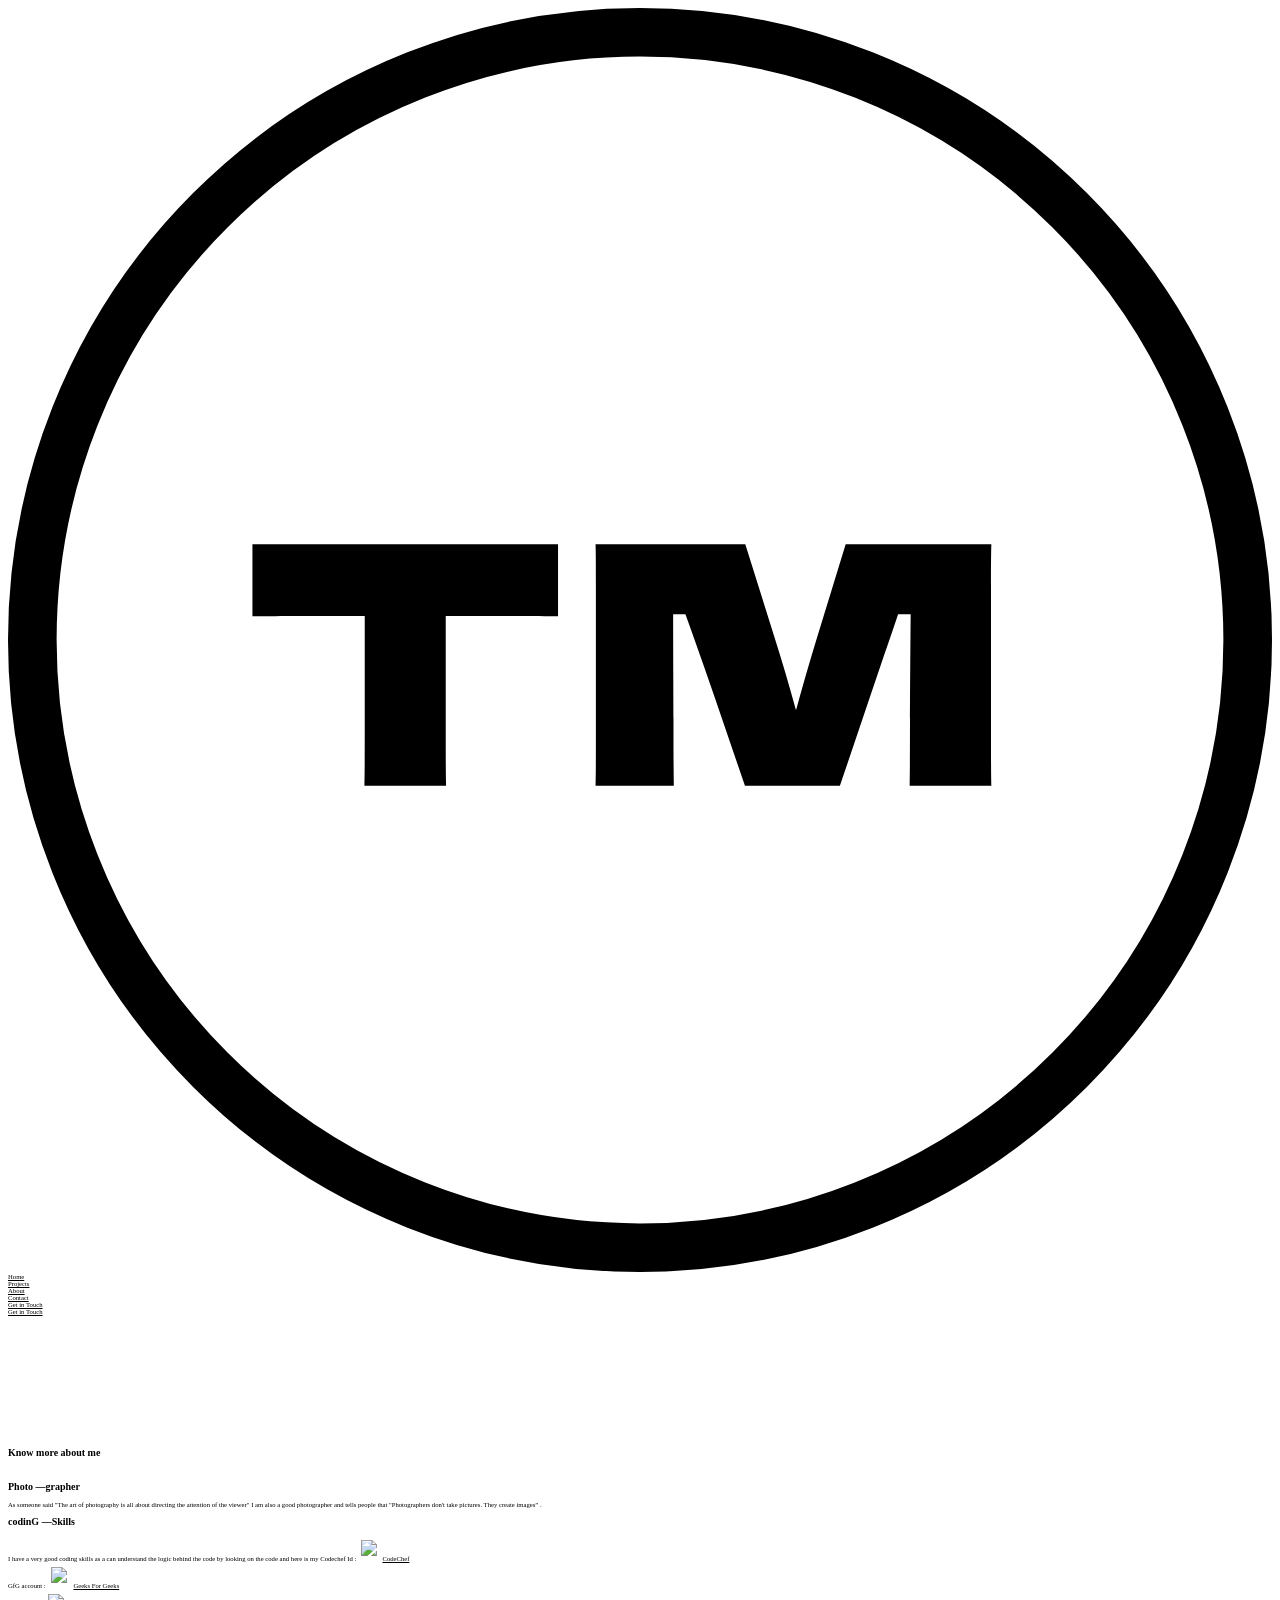
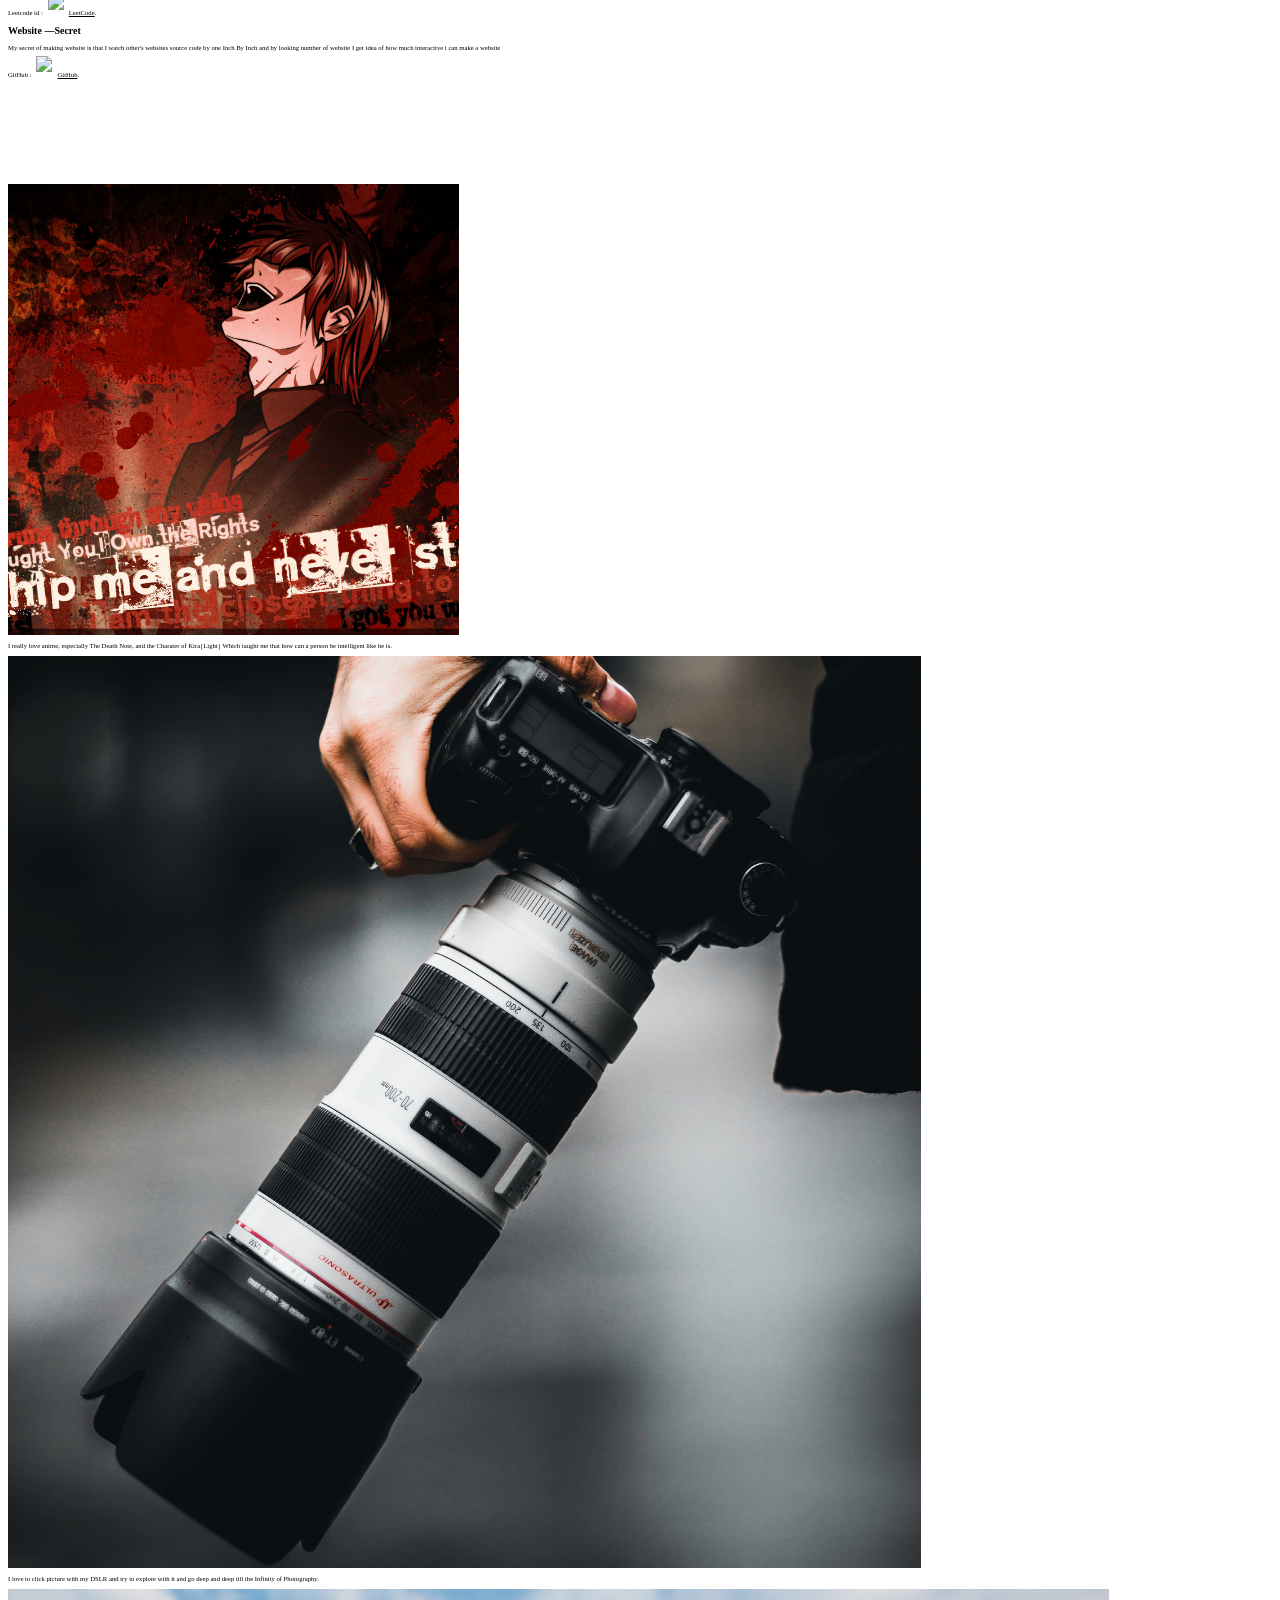
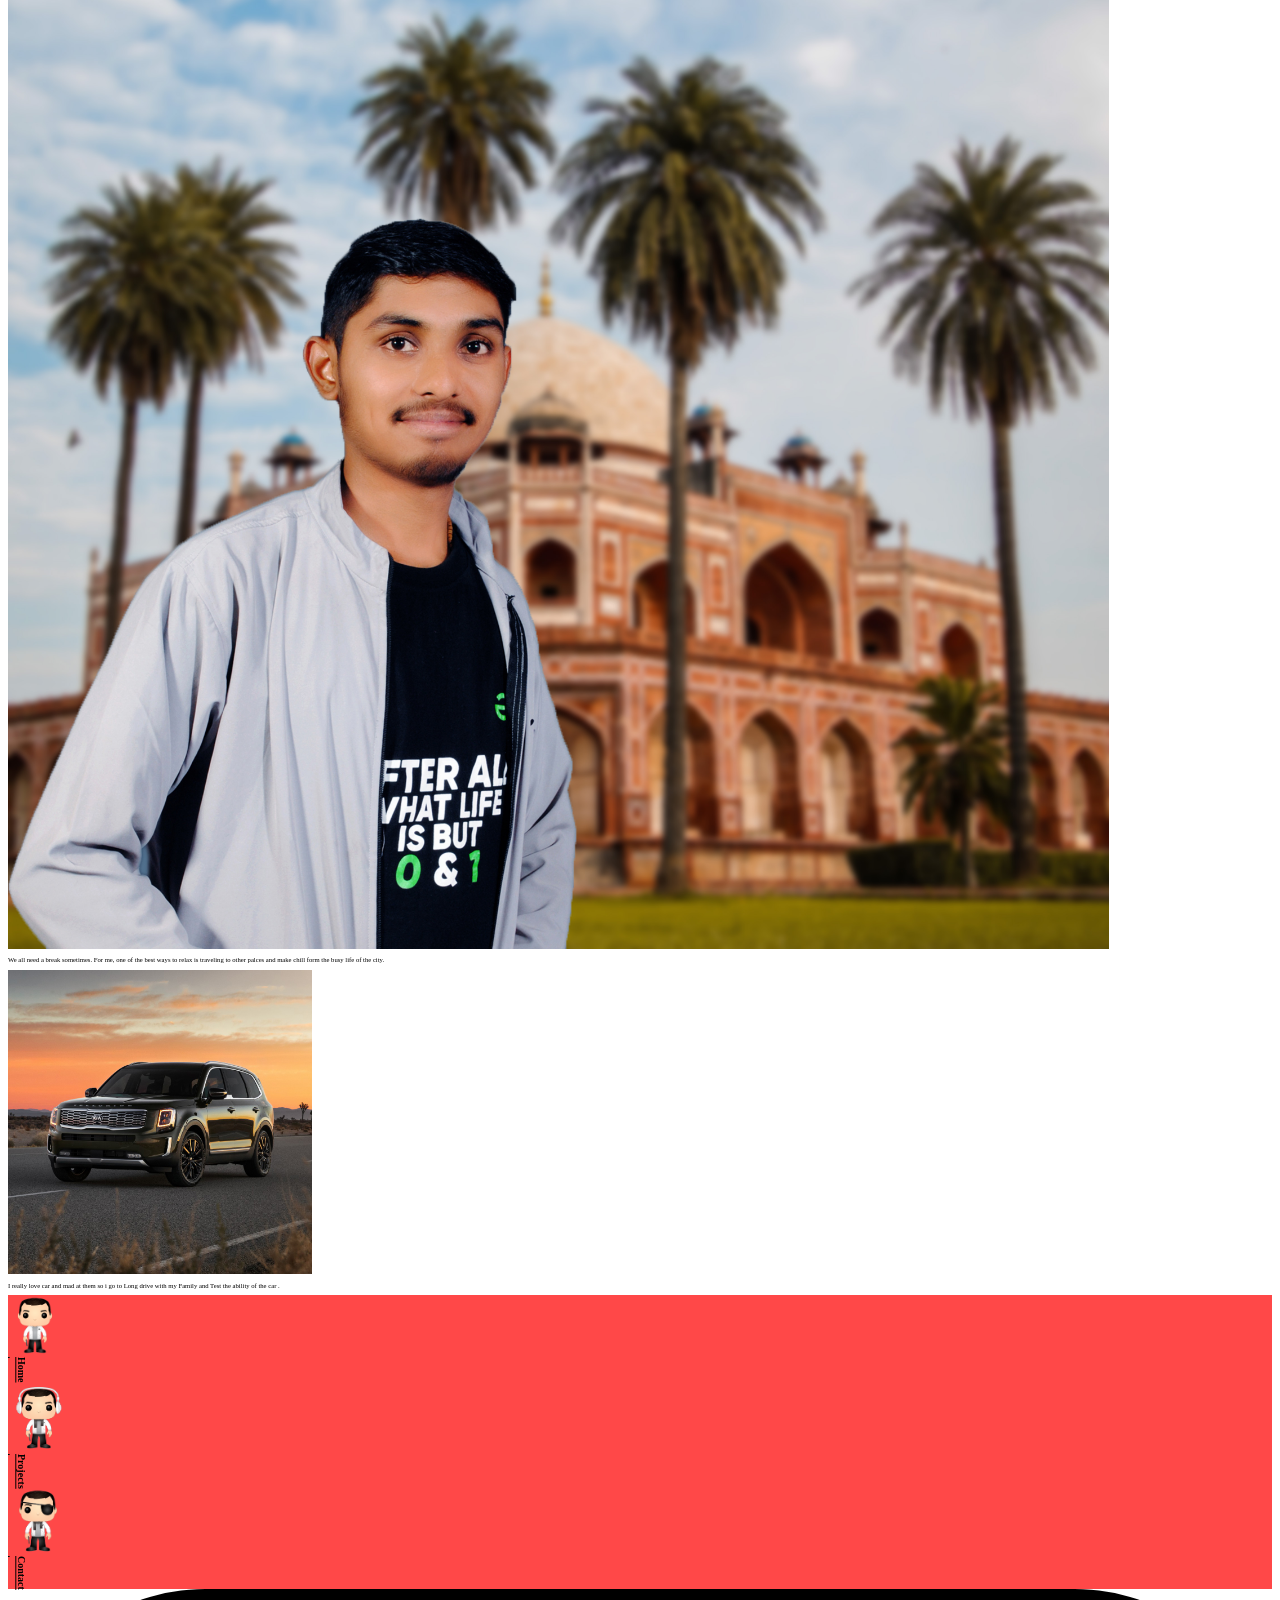
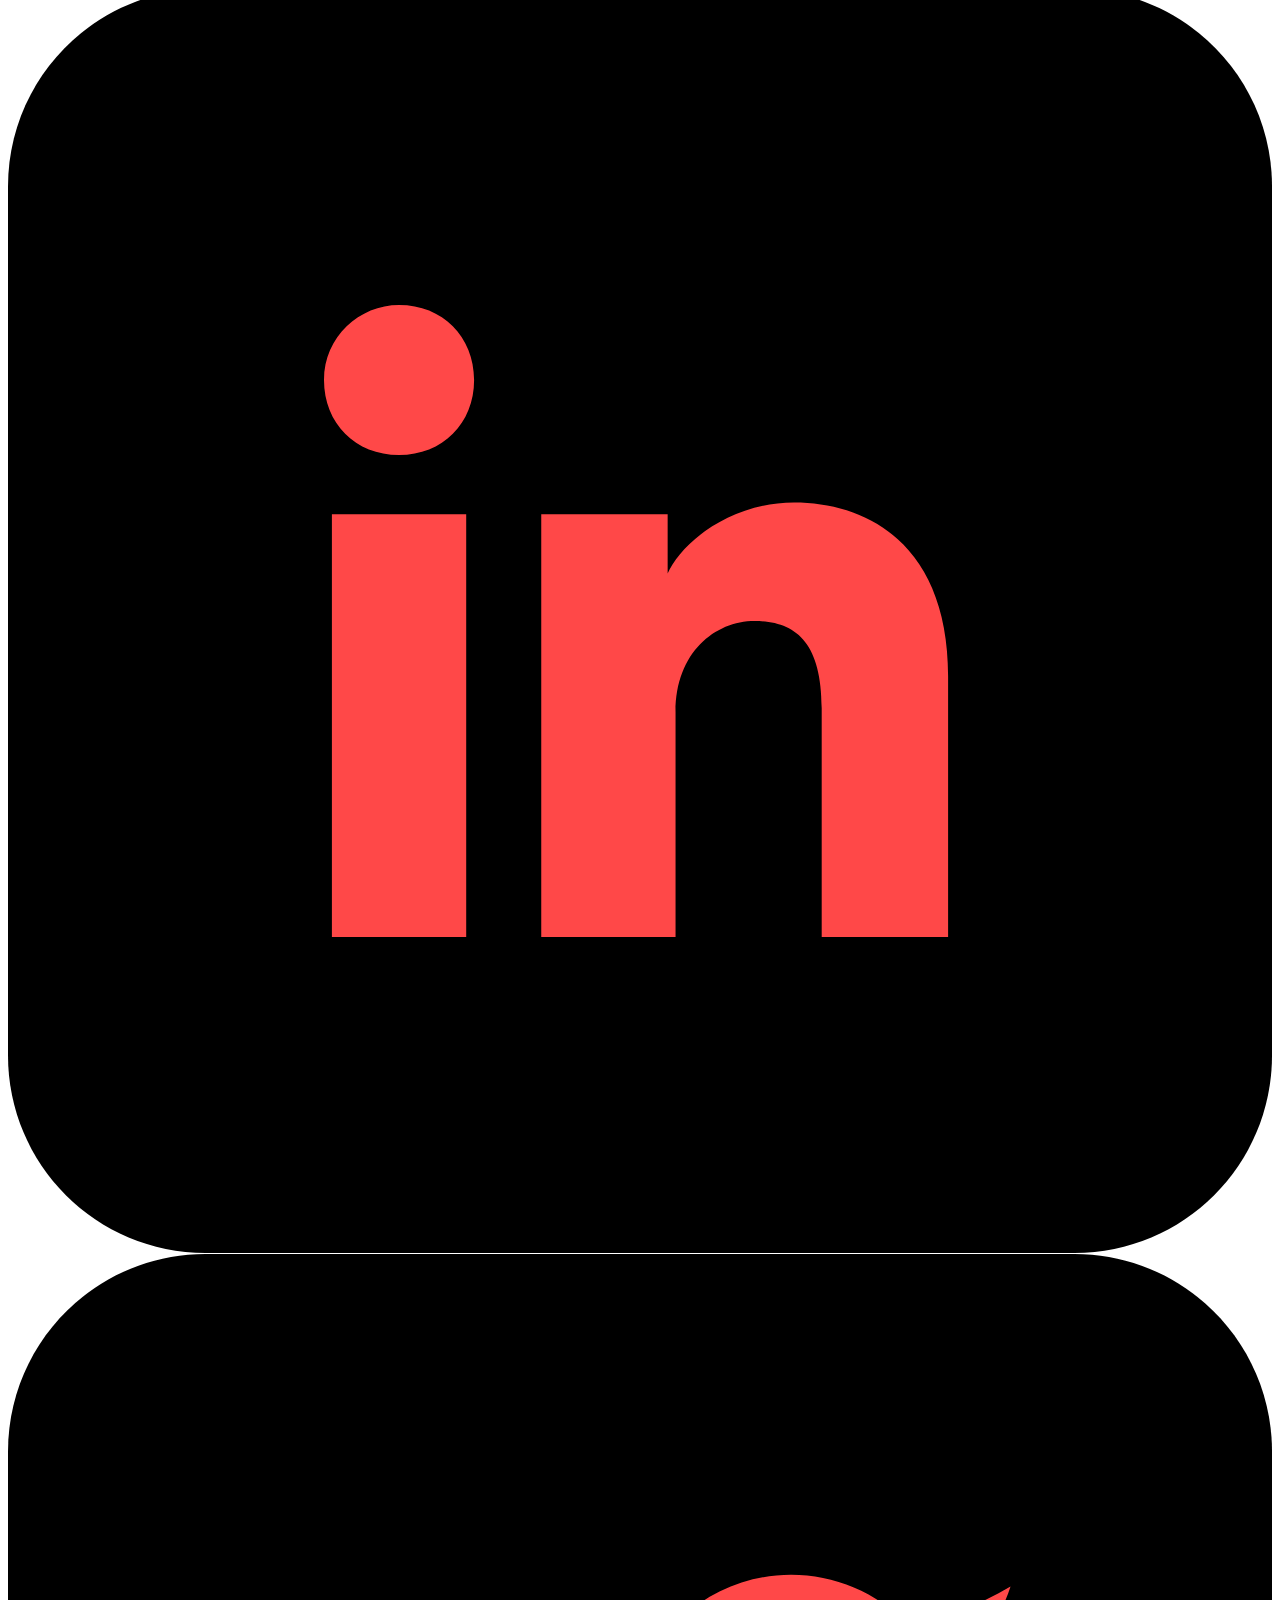
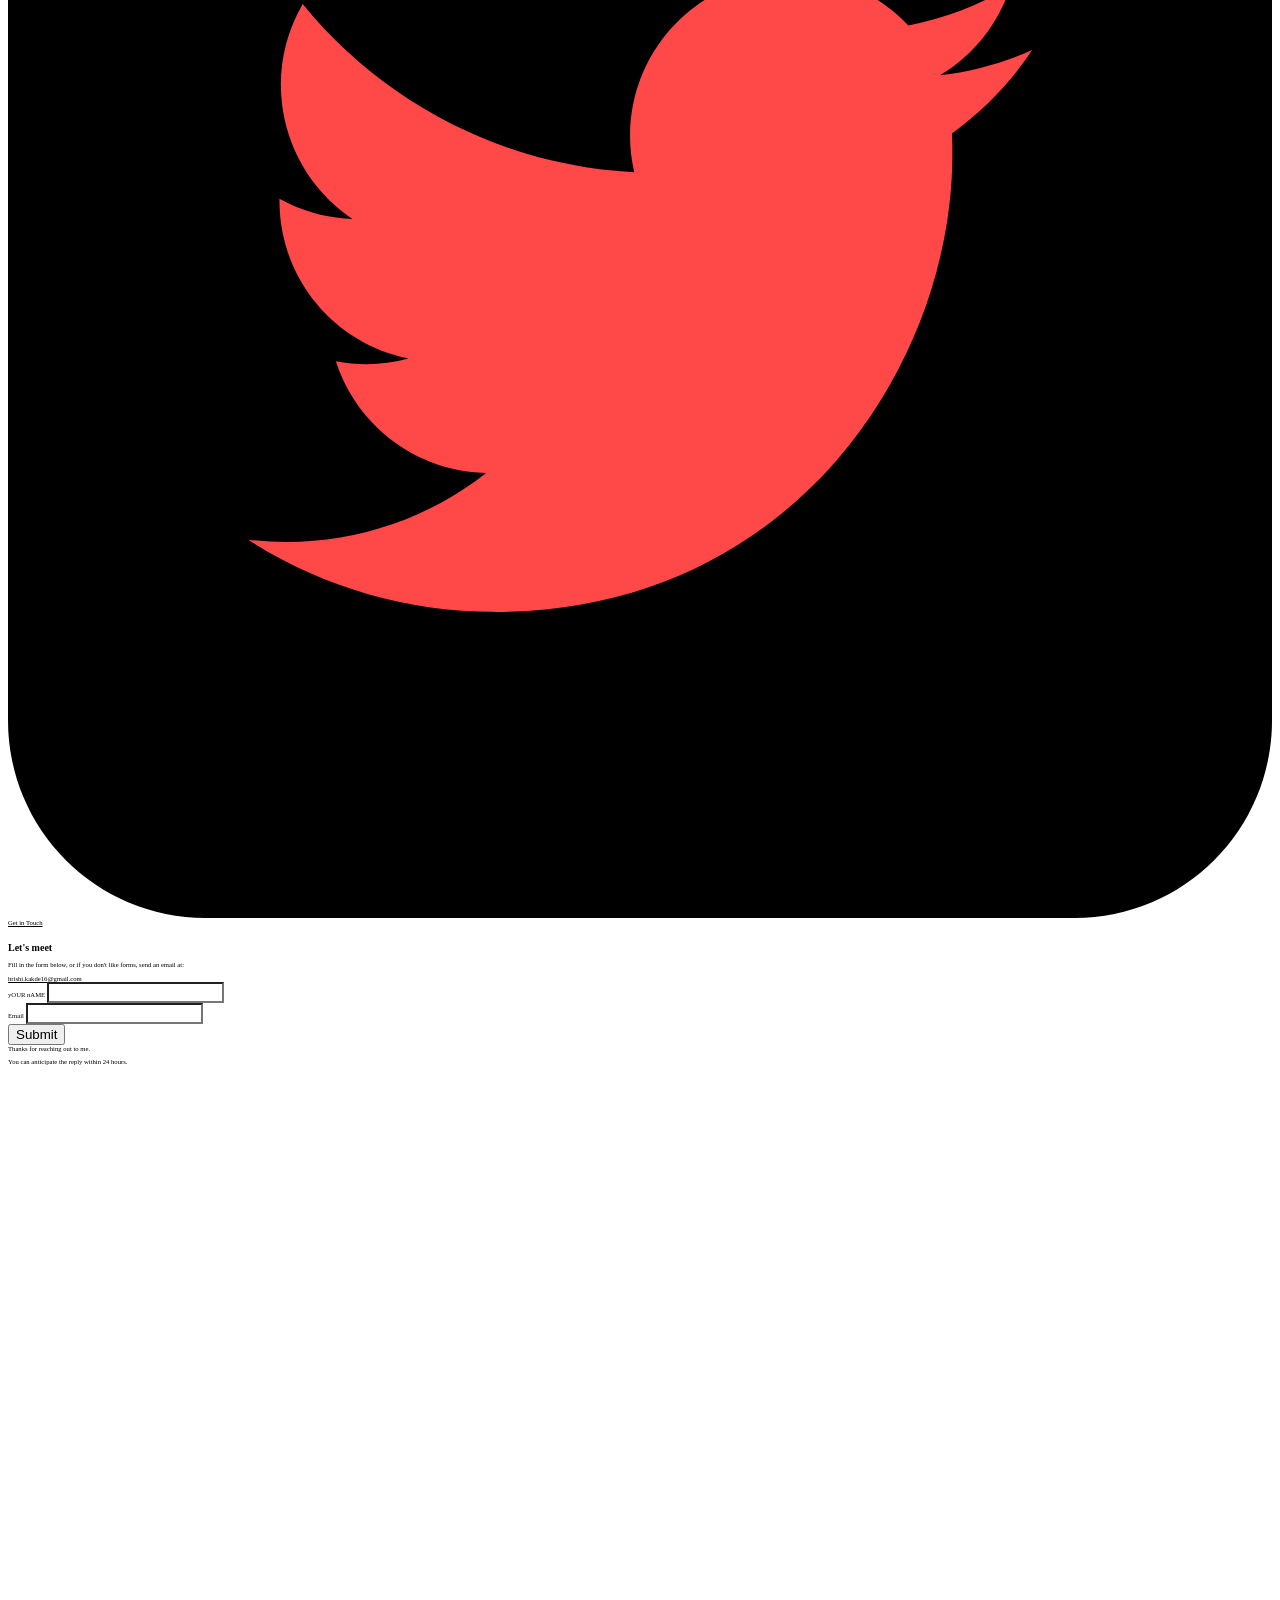
==== commit f835de8c: "Update about.html" ====
--- a/about.html
+++ b/about.html
@@ -788,7 +788,7 @@
   <img src="anime.jpg" loading="lazy" alt="" sizes="(max-width: 479px) 78vw, (max-width: 767px) 72vw, (max-width: 991px) 54vw, 22vw" srcset="anime.jpg 500w, anime.jpg 800w, anime.jpg 1000w" class="about_hobby-img"/>
 </div>
 <div class="bout_hobby-content">
-  <p>I really anime, especially The Death Note, and the Charater of Kira{Light} Which taught me that how can a person be intelligent like he is.
+  <p>I really love anime, especially The Death Note, and the Charater of Kira{Light} Which taught me that how can a person be intelligent like he is.
 </p>
 </div>
 </div>
